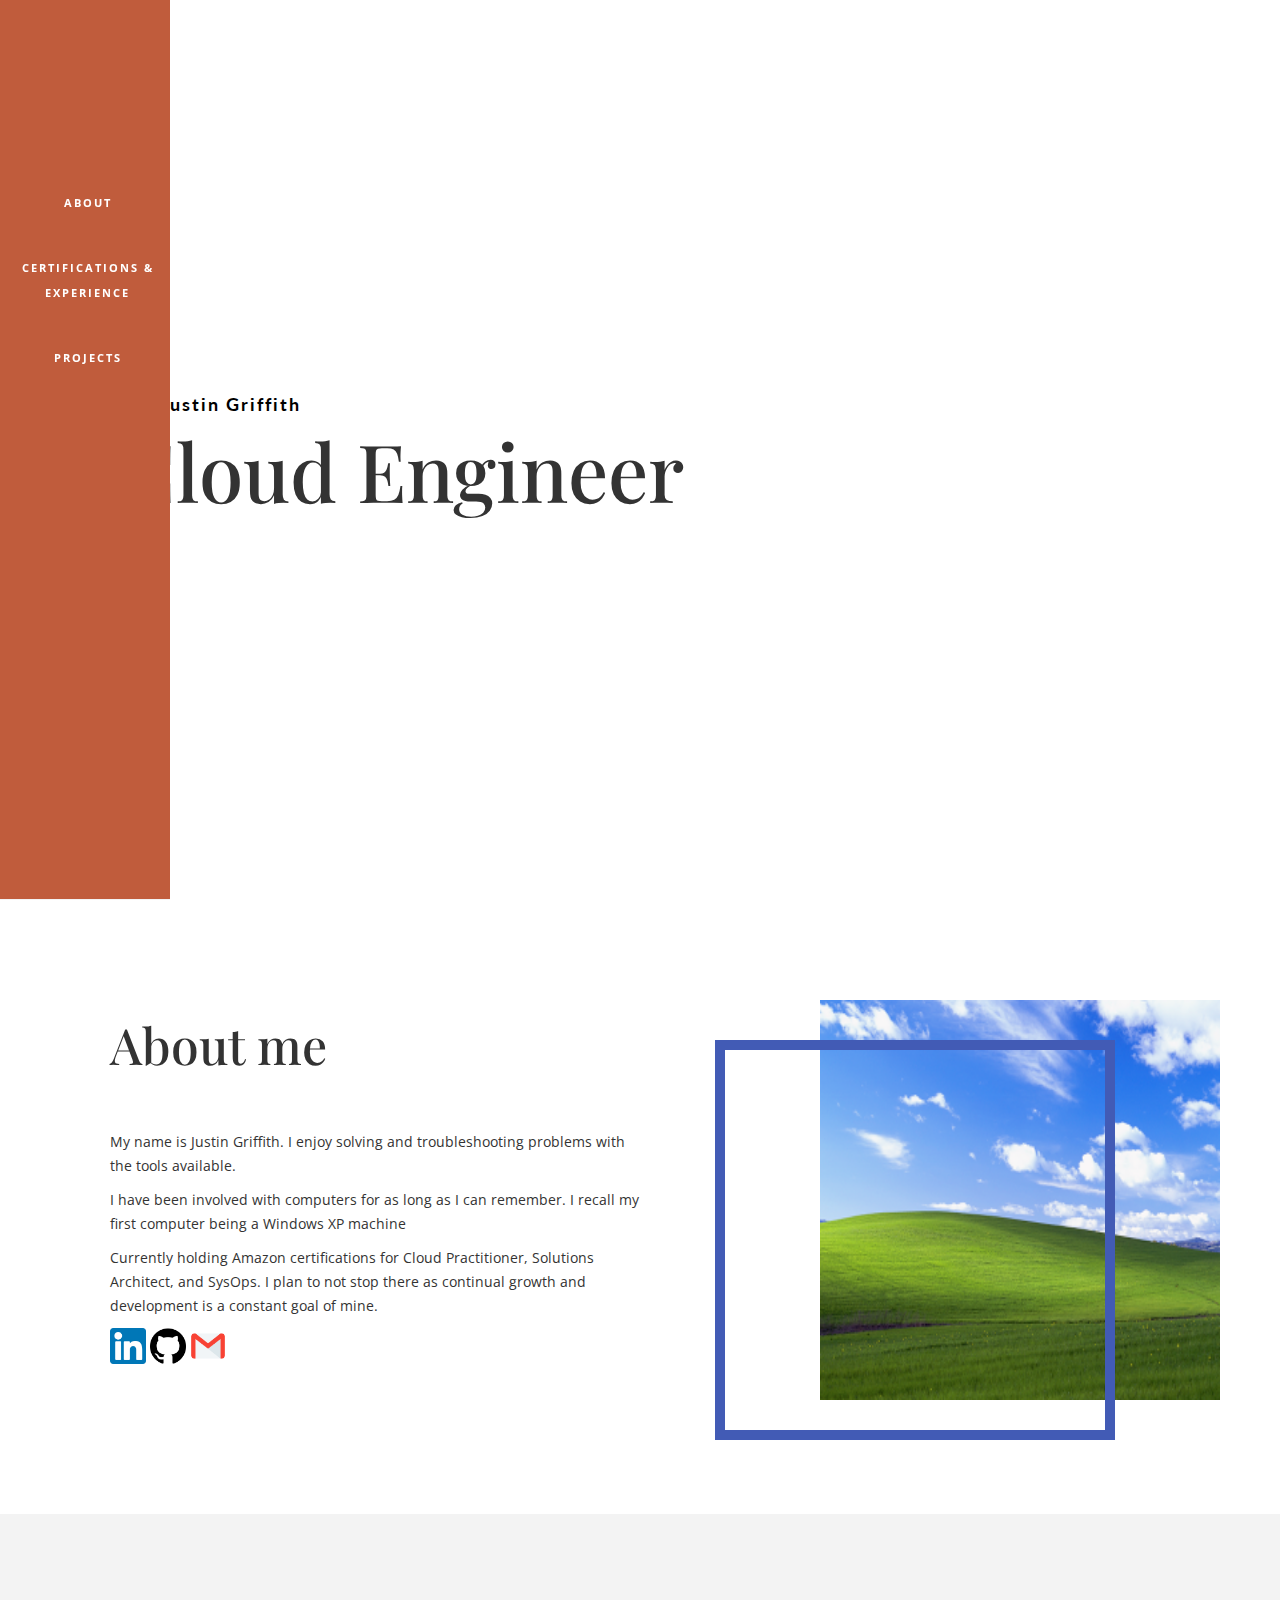
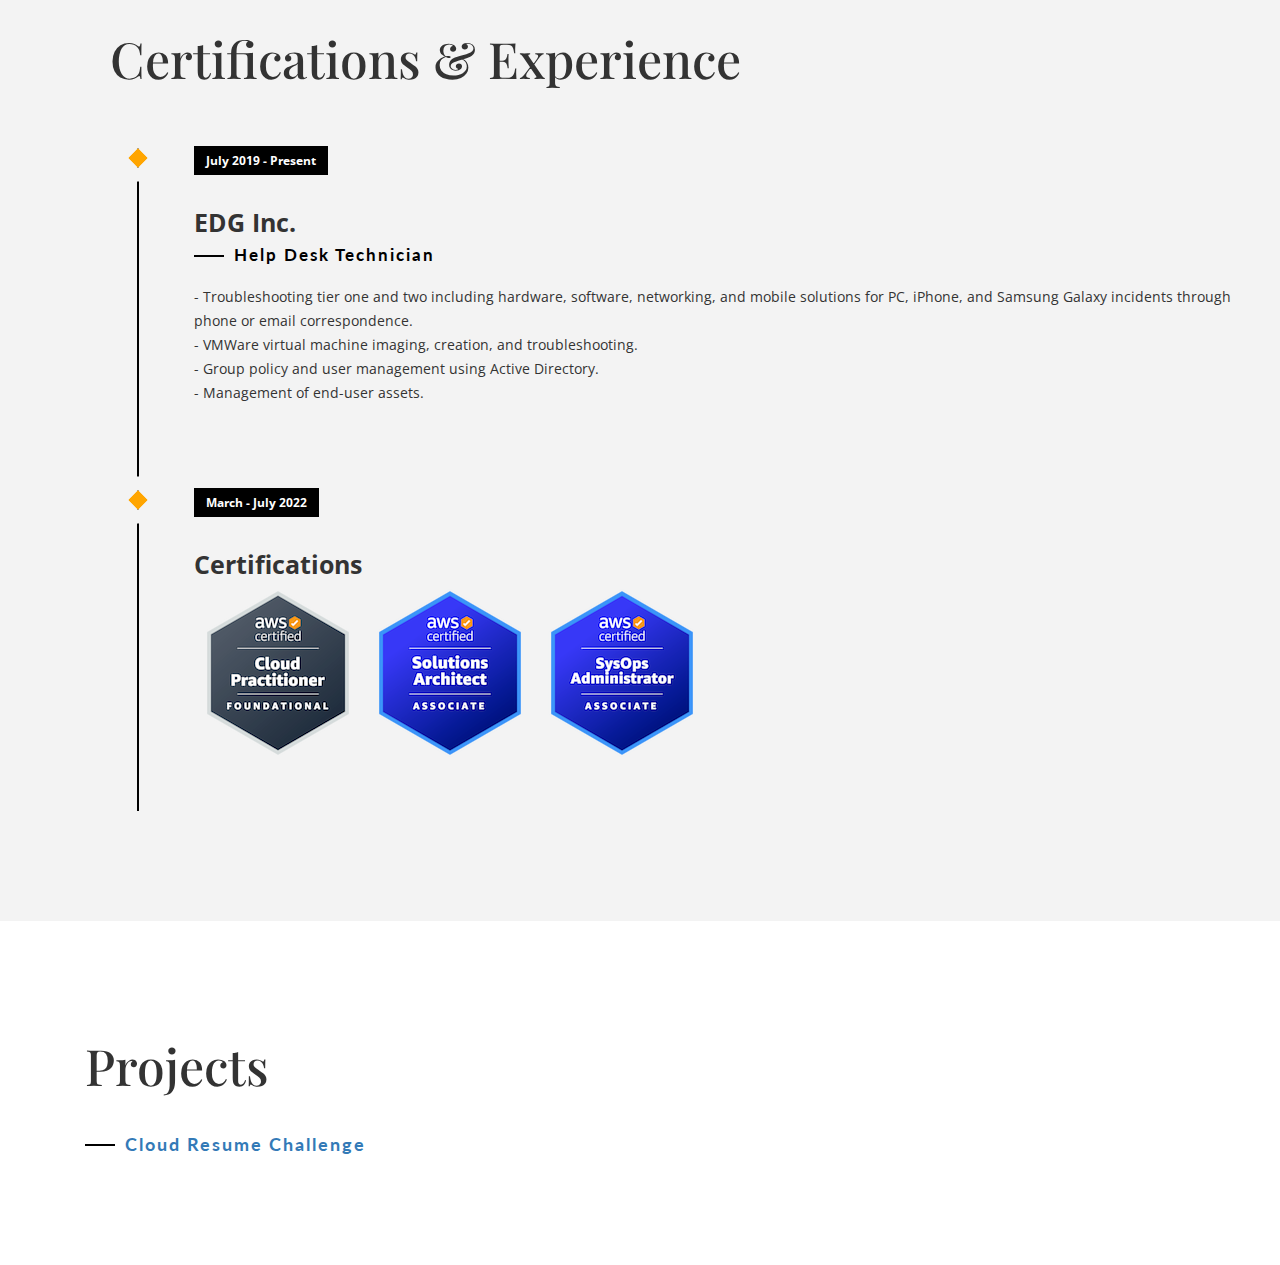
==== index.html @ f19be55a "resume" ====
<!DOCTYPE html>
<html style="overflow: auto;" lang="en"><head>
<meta http-equiv="content-type" content="text/html; charset=UTF-8">
    <meta charset="utf-8">
    <meta http-equiv="X-UA-Compatible" content="IE=edge">
    <meta name="viewport" content="width=device-width, initial-scale=1">
    <title>Resume</title>
    <link rel="icon" href="resume_files/aws.png" type="image/x-icon">
    <!-- Bootstrap -->
    <link href="resume_files/bootstrap.min.css" rel="stylesheet">
    <link href="resume_files/ionicons.min.css" rel="stylesheet">
    <link href="resume_files/animate.min.css" rel="stylesheet">
    <link href="resume_files/aos.css" rel="stylesheet">

    <!-- main style -->
    <link rel="stylesheet" href="styles.css">
    <!-- HTML5 shim and Respond.js for IE8 support of HTML5 elements and media queries -->
    <!-- WARNING: Respond.js doesn't work if you view the page via file:// -->
    <!--[if lt IE 9]>
      <script src="https://oss.maxcdn.com/html5shiv/3.7.3/html5shiv.min.js"></script>
      <script src="https://oss.maxcdn.com/respond/1.4.2/respond.min.js"></script>
    <![endif]-->
	    <script src="resume_files/jquery.js"></script> 
    <script src="resume_files/jquery.form_002.js"></script> 
 
    <script> 
        // wait for the DOM to be loaded 
        $(document).ready(function() { 
            // bind 'myForm' and provide a simple callback function 
            $('#myForm').ajaxForm(function() { 
                alert("Thank you for your comment!"); 
            }); 
        }); 
    </script> 
</head>
<body>

<!-- header -->
<header class="navbar-fixed-top bg-nav">
    <nav>
        <ul>
            <li><a href="#about" class="">About</a></li>
            <li><a href="#experience" class="">Certifications & Experience</a></li>
            <li><a href="#projects" class="">Projects</a></li>
        </ul>
    </nav>
</header>


<!-- ./header -->

<!-- home -->
<div class="section" id="home" data-stellar-background-ratio="0.5" style="background-position: 0px 442px;">
    <div class="container">
        <div class="disply-table">
            <div class="table-cell aos-init aos-animate" data-aos="fade-up" data-aos-delay="0">
                <h4>Justin Griffith</h4>
          <h1>Cloud Engineer&nbsp;</h1> 
          </div>
        </div>
    </div>
</div>
<!-- ./home -->

<!-- about -->
<div class="section active" id="about">
    <div class="container">
        <div class="col-md-6 aos-init aos-animate" data-aos="fade-up">
            <h1 class="size-50">About me</h1>
            <div class="h-50"></div>
            <p>My name is Justin Griffith. I enjoy solving and troubleshooting problems with the tools available.</p>
            <p>I have been involved with computers for as long as I can remember. I recall my first computer being a Windows XP machine</p>
            <p>Currently holding Amazon certifications for Cloud Practitioner, Solutions Architect, and SysOps. I plan to not stop there as continual growth and development is a constant goal of mine.</p>
        <a href="https://www.linkedin.com/in/justin-griffith-8a1306227/" target="_blank" rel="noopener noreferrer"><img src="img/linkedin.png" alt="https://www.linkedin.com/in/justin-griffith-8a1306227/" width="36" height="36"></a>
        <a href="https://github.com/JUS7iiN" target="_blank" rel="noopener noreferrer"><img src="img/github.png" alt="https://github.com/JUS7iiN" width="36" height="36"></a>
        <a href="mailto:jgriffithj16@gmail.com"><img src="img/gmail.png" alt="jgriffithj16@gmail.com" width="36" height="36"></a>

<div class="h-50"></div>
        </div>
        <div class="col-md-6 about-img-div">
            <div class="about-border aos-init aos-animate" data-aos="fade-up" data-aos-delay=".5"></div>
            <img src="img/xp.png" width="400" height="400" align="right">
        </div>
    </div>
</div>
<!-- ./about -->

<!-- certifications-experience -->
<div class="section" id="experience">
    <div class="container">
        <div class="col-md-12">
                <h1 class="size-50">Certifications & Experience</h1>
                <div class="h-50"></div>
        </div>
        <div class="col-md-12">
            <ul class="timeline">
                <li class="timeline-event aos-init aos-animate" data-aos="fade-up">
                    <label class="timeline-event-icon"></label>
                    <div class="timeline-event-copy">
                        <p class="timeline-event-thumbnail">July 2019 - Present</p>
                        <h3><strong>EDG Inc.</strong></h3>
                        <h4>Help Desk Technician</h4>
                            <p>- Troubleshooting tier one and two including hardware, software, networking, and mobile solutions for PC, iPhone, and Samsung Galaxy incidents through phone or email correspondence.
                                <br>- VMWare virtual machine imaging, creation, and troubleshooting.
                                <br>- Group policy and user management using Active Directory.
                                <br>- Management of end-user assets.
                                &nbsp;</p>      
                    </div>
                </li>
                <li class="timeline-event aos-init aos-animate" data-aos="fade-up" data-aos-delay=".2">
                    <label class="timeline-event-icon"></label>
                    <div class="timeline-event-copy">
                        <p class="timeline-event-thumbnail">March - July 2022</p>
                        <h3><strong>Certifications</strong></h3>
                        <a href="https://www.credly.com/badges/a89d9a90-12b1-4f5d-8070-90630459cce6/public_url"><img src="img/aws-prac.png"></a>
                        <a href="https://www.credly.com/badges/4264ce35-17fc-4611-8729-f2ce55cfd349/public_url"><img src="img/aws-saa.png"></a>
                        <a href="https://www.credly.com/badges/671bc70c-b630-49bb-915d-48b661e82349/public_url"><img src="img/aws-sysops.png"></a>
                    </div>
                </li>
                </li>
            </ul>
        </div>
    </div>
</div>
<!-- ./certifications-experience -->

<!-- projects-->
<div class="section active" id="projects">
    <div class="container">
        <div class="col-md-6 aos-init aos-animate" data-aos="fade-up">
            <h1 class="size-50">Projects</h1> 
            <br>
            <h4><a href="cloudresumechallenge.html">Cloud Resume Challenge</a></h4>
    </div>
</div>
<!-- ./projects -->

</body>
---- styles.css ----
/*
* Resume template
* Created by : Ahmed Essa
* website : www.ahmedessa.net
*/


/* Table of Content
==================================================
	- Google fonts & font family -
	- typography -
	- General -
    - Preloader -
	- Header -
    - home section -
    - About section -
    - experience section -
    - projects section -
    - Contact section -
    - Responsive media queries -
*/


/* Google fonts & font family
==================================================*/

@import 'https://fonts.googleapis.com/css?family=Lato:100,100i,300,300i,400,400i,700,700i,900,900i|Open+Sans:300,300i,400,400i,600,600i,700,700i,800,800i|Playfair+Display:400,400i,700,700i,900,900i';

/*
font-family: 'Playfair Display', serif;
font-family: 'Lato', sans-serif;
font-family: 'Open Sans', sans-serif;
*/


/* typography
==================================================*/

h1 {
    font-family: 'Playfair Display', serif;
    font-size: 80px;
    line-height: 70px;
}

h4 {
    font-family: 'Lato', sans-serif;
    text-transform: capitalize;
    letter-spacing: 2px;
    position: relative;
    color: black;
    margin-left: 40px;
    font-weight: 700;
}

h4:before {
    position: absolute;
    width: 30px;
    left: -40px;
    content: "";
    display: block;
    height: 2px;
    background: black;
    top: 9px;
}

h5 {
    font-family: 'Lato', sans-serif;
    text-transform: capitalize;
    letter-spacing: 2px;
    position: relative;
    color: black;
    margin-left: 40px;
}

h5:before {
    position: absolute;
    width: 15px;
    left: -40px;
    content: "";
    display: block;
    height: 2px;
    background: black;
    top: 9px;
}


/* General
==================================================*/

body {
    font-family: 'Open Sans', sans-serif;
    font-size: 14px;
    line-height: 24px;
}

.size-50 {
    font-size: 50px;
    line-height: 50px
}

.h-50 {
    height: 50px;
}


/* preloader
==================================================*/

#preloader {
    position: fixed;
    top: 0;
    left: 0;
    right: 0;
    bottom: 0;
    background-color: #fff;
    z-index: 10000
}

#status,
.preloader {
    top: 50%;
    left: 50%;
    position: absolute
}

#status {
    width: 100px;
    height: 100px;
    background-repeat: no-repeat;
    background-position: center;
    margin: -50px 0 0 -50px
}

.preloader {
    height: 40px;
    width: 40px;
    margin-top: -20px;
    margin-left: -20px
}

.preloader:before {
    content: "";
    display: block;
    position: absolute;
    left: -1px;
    top: -1px;
    height: 100%;
    width: 100%;
    -webkit-animation: rotation 1s linear infinite;
    animation: rotation 1s linear infinite;
    border: 2px solid #425BB5;
    border-top: 2px solid transparent;
    border-radius: 100%
}

.preloader>.icon {
    position: absolute;
    top: 50%;
    left: 50%;
    height: 25px;
    width: 10.6px;
    margin-top: -12.5px;
    margin-left: -5.3px;
    -webkit-animation: wink 1s ease-in-out infinite alternate;
    animation: wink 1s ease-in-out infinite alternate
}

@media only screen and (min-width:768px) {
    .preloader {
        height: 60px;
        width: 60px;
        margin-top: -30px;
        margin-left: -30px
    }
    .preloader:before {
        left: -2px;
        top: -2px;
        border-width: 2px
    }
    .preloader>.icon {
        height: 37.5px;
        width: 15.9px;
        margin-top: -18.75px;
        margin-left: -7.95px
    }
}

@media only screen and (min-width:1200px) {
    .preloader {
        height: 60px;
        width: 60px;
        margin-top: -30px;
        margin-left: -30px
    }
    .preloader>.icon {
        height: 50px;
        width: 21.2px;
        margin-top: -25px;
        margin-left: -10.6px
    }
}

@-webkit-keyframes rotation {
    from {
        -webkit-transform: rotate(0);
        transform: rotate(0)
    }
    to {
        -webkit-transform: rotate(359deg);
        transform: rotate(359deg)
    }
}

@keyframes rotation {
    from {
        -webkit-transform: rotate(0);
        transform: rotate(0)
    }
    to {
        -webkit-transform: rotate(359deg);
        transform: rotate(359deg)
    }
}

@-webkit-keyframes wink {
    from {
        opacity: 0
    }
    to {
        opacity: 1
    }
}

@keyframes wink {
    from {
        opacity: 0
    }
    to {
        opacity: 1
    }
}


/* Header
==================================================*/

header {
    text-align: center;
    -webkit-transition: all .5s;
    transition: all .5s;
    height: 65px;
}

nav ul {
    height: 100%;
    width: 175px;
    text-align: center;
    flex-direction: column;
    position: fixed;
    z-index: 1;
    top: 150px;
    left: 0;
    overflow-x: hidden;

    display: inline-block;
    padding-left: 0;
    list-style: none;
    padding: 20px;
    margin-bottom: 0;
    -webkit-transition: all .5s;
    transition: all .5s;
}

nav li {
    display: inline-block;
    margin: 10px;
    padding-top: 20px;
}

nav li a {
    text-transform: uppercase;
    letter-spacing: 2px;
    color: rgb(255, 255, 255);
    font-size: 11px;
    font-weight: bold;
}

.bg-nav {
    height: 100%;
    width: 170px;
    position: fixed;
    z-index: 1;
    top: 0;
    left: 0;
    background: #c05c3c;
    border-bottom: 1px solid #f3f3f3
}

.bg-nav ul {
    padding: 10px;
}

a:focus {
    color: #444;
    text-decoration: none;
}

a:hover {
    color: #425BB5;
    text-decoration: none;
}

a.active {
    color: #425BB5;
}

.socialnetwork{
    padding-top: 200px;
}

/* home section
==================================================*/

#home {
    background: url("../nimbus.jpg");
    background-size: cover;
    height: 100vh;
}

.table-cell {
    display: table-cell;
    vertical-align: middle;
}

.disply-table {
    display: table;
    height: 100vh;
    padding-left: 50px;
}


/* about section
==================================================*/

#about {
    padding: 100px 0;
    padding-left: 50px;
}

.about-img-div img {
    margin: 0 auto;
}

.about-border {
    position: absolute;
    border: 10px solid #425BB5;
    width: 400px;
    height: 400px;
    top: 40px;
    left: 50px;
    z-index: 1
}


/* experience section
==================================================*/

#experience {
    padding: 100px 0;
    padding-left: 50px;
    background: #f3f3f3
}

.experience-row {
    padding: 20px 0;
    border-bottom: 1px solid #ddd;
    padding-left: 100px;
}

.experience-row h3 {
    font-family: 'Lato', sans-serif;
    text-transform: capitalize;
    letter-spacing: 2px;
    color: orange;
    font-size: 16px;
    font-weight: bold
}

.experience-row p {
    color: #888;
    margin-top: 20px;
    font-size: 15px;
}

.experience-row .date {
    color: #000;
    font-size: 17px;
    padding-left: 100px;
}

.timeline {
    padding-left: 0px;
    list-style: none;
    position: relative;
}

.timeline:before {
    background-color: black;
    content: '';
    margin-left: -1px;
    position: absolute;
    top: 0;
    left: 2em;
    width: 2px;
    height: 100%;
}

.timeline-event {
    position: relative;
}

.timeline-event:hover .timeline-event-icon {
    -webkit-transform: rotate(-45deg);
    transform: rotate(-45deg);
    background-color: orange;
}

.timeline-event:hover .timeline-event-thumbnail {
    box-shadow: inset 40em 0 0 0 orange;
}

.timeline-event-copy {
    padding: 2em;
    position: relative;
    top: -1.875em;
    left: 4em;
    width: 100%;
}

.timeline-event-copy h3 {
    font-size: 1.75em;
}

.timeline-event-copy h4 {
    font-size: 1.2em;
    margin-bottom: 1.2em;
}

.timeline-event-copy strong {
    font-weight: 700;
}

.timeline-event-copy p:not(.timeline-event-thumbnail) {
    padding-bottom: 1.2em;
}

.timeline-event-icon {
    -webkit-transition: -webkit-transform 0.2s ease-in;
    transition: -webkit-transform 0.2s ease-in;
    transition: transform 0.2s ease-in;
    transition: transform 0.2s ease-in, -webkit-transform 0.2s ease-in;
    -webkit-transform: rotate(45deg);
    transform: rotate(45deg);
    background-color: orange;
    outline: 10px solid #f3f3f3;
    display: block;
    margin: 0.5em 0.5em 0.5em -0.5em;
    position: absolute;
    top: 0;
    left: 2em;
    width: 1em;
    height: 1em;
}

.timeline-event-thumbnail {
    -moz-transition: box-shadow 0.5s ease-in 0.1s;
    -o-transition: box-shadow 0.5s ease-in 0.1s;
    -webkit-transition: box-shadow 0.5s ease-in;
    -webkit-transition-delay: 0.1s;
    -webkit-transition: box-shadow 0.5s ease-in 0.1s;
    transition: box-shadow 0.5s ease-in 0.1s;
    color: white;
    font-size: 12px;
    font-weight: bold;
    background-color: black;
    box-shadow: inset 0 0 0 0em #425BB5;
    display: inline-block;
    margin-bottom: 1.2em;
    padding: 0.25em 1em 0.2em 1em;
}


/* projects section
==================================================*/

#projects {
    padding: 100px 0;
}

.portfolio .categories-grid span {
    font-size: 30px;
    margin-bottom: 30px;
    display: inline-block;
}

.portfolio .categories-grid .categories ul li {
    list-style: none;
    margin: 20px 0;
}

.portfolio .categories-grid .categories ul li a {
    display: inline-block;
    color: #60606e;
    padding: 0 10px;
    margin: 0 14px;
    -webkit-transition: all .2s ease-in-out .2s;
    transition: all .2s ease-in-out .2s;
}

.portfolio .categories-grid .categories ul li a:hover,
.portfolio .categories-grid .categories ul li a:focus {
    text-decoration: none;
}

.portfolio .categories-grid .categories ul li a.active {
    background-color: #425BB5;
    padding: 0px 20px;
    color: white;
    text-decoration: none;
}

.portfolio_filter {
    padding-left: 0;
}

.portfolio_item {
    position: relative;
    overflow: hidden;
    display: block;
    margin-bottom: 30px;
}

.portfolio_item .portfolio_item_hover {
    position: absolute;
    top: 0px;
    left: 0px;
    height: 100%;
    width: 100%;
    background-color: #425BB5;
    -webkit-transform: translateY(100%);
    transform: translateY(100%);
    opacity: 0;
    -webkit-transition: all .2s ease-in-out;
    transition: all .2s ease-in-out;
    color: #333;
}

.portfolio_item .portfolio_item_hover .item_info {
    text-align: center;
    position: absolute;
    top: 50%;
    left: 50%;
    -webkit-transform: translate(-50%, -50%);
    transform: translate(-50%, -50%);
    padding: 10px;
    width: 100%;
    font-weight: bold;
}

.portfolio_item .portfolio_item_hover .item_info span {
    display: block;
    color: #fff;
    font-size: 18px;
    -webkit-transform: translateY(-100px);
    transform: translateY(-100px);
    -webkit-transition: all .3s ease-in-out .3s;
    transition: all .3s ease-in-out .3s;
    opacity: 0;
}

.portfolio_item .portfolio_item_hover .item_info em {
    font-style: normal;
    display: inline-block;
    background-color: #425BB5;
    padding: 5px 20px;
    color: #fff;
    margin-top: 10px;
    -webkit-transform: translateY(100px);
    transform: translateY(100px);
    -webkit-transition: all .3s ease-in-out .3s;
    transition: all .3s ease-in-out .3s;
    opacity: 0;
    font-size: 10px;
    letter-spacing: 2px;
}

.portfolio_item:hover .portfolio_item_hover {
    opacity: 1;
    -webkit-transform: translateX(0);
    transform: translateX(0);
}

.portfolio_item:hover .item_info em,
.portfolio_item:hover .item_info span {
    opacity: 1;
    -webkit-transform: translateX(0);
    transform: translateX(0);
}

.portfolio .categories-grid .categories ul li {
    float: left;
}

.portfolio .categories-grid .categories ul li a {
    padding: 0 10px;
    -webkit-transition: all .2s ease-in-out .2s;
    transition: all .2s ease-in-out .2s;
}

.portfolio_filter {
    padding-left: 0;
    display: inline-block;
    margin: 0 auto;
    text-align: center;
}

.portfolio_item img {
    -webkit-filter: grayscale(100%);
    filter: grayscale(100%);
}

.portfolio-padding {
    padding: 50px 0;
}

.portfolio-inner {
    padding-bottom: 0 !important;
    padding-top: 55px;
}

.modal-content {
    box-shadow: 0 5px 15px rgba(0, 0, 0, 0);
    border: none;
}

.popup-modal {
    background: #fff;
}

.close-popup-modal {
    float: right;
    margin: 20px;
    font-size: 22px;
    opacity: 0;
    cursor: pointer;
    -webkit-transition: all .3s;
    transition: all .3s;
    -webkit-transition-delay: .6s;
    transition-delay: .6s;
    position: fixed;
    z-index: 100000;
    right: 14px;
}

.animatedModal-on .close-popup-modal {
    opacity: 1;
}


.modal-content h2 {
    font-family: 'Playfair Display', serif;
    font-size: 40px;
    line-height: 50px;
}


/* contact
==================================================*/

#contact {
    padding: 100px 0;
    background: #f3f3f3
}

#contact-form input,
#contact-form textarea {
    height: 50px;
    margin-bottom: 10px;
    border-radius: 0;
}

#contact-form label {
    display: block;
    margin-bottom: .2em;
    font-size: 13px;
    line-height: 13px;
    font-size: 1.3rem;
    line-height: 1.3rem;
    color: #000;
}

#contact-form label.error {
    margin-top: 10px;
    margin-bottom: 1em;
    font-size: 12px;
    line-height: 12px;
    font-size: 1.2rem;
    line-height: 1.2rem;
    color: #D33E43;
    margin-left: 10px
}

#contact-form input[type="text"].error,
#contact-form input[type="password"].error,
#contact-form input[type="date"].error,
#contact-form input[type="datetime"].error,
#contact-form input[type="datetime-local"].error,
#contact-form input[type="month"].error,
#contact-form input[type="week"].error,
#contact-form input[type="email"].error,
#contact-form input[type="number"].error,
#contact-form input[type="search"].error,
#contact-form input[type="tel"].error,
#contact-form input[type="time"].error,
#contact-form input[type="url"].error,
#contact-form textarea.error {
    border-color: #D33E43
}

textarea {
    resize: none;
}

fieldset {
    border: 0px;
    margin: 0;
    padding: 0
}

.required {
    color: #e9266d
}

#success,
#error {
    display: none
}

#success p,
#error p {
    display: block;
}

#success p {
    color: #425BB5;
    font-size: 15px;
    text-align: center;
    padding: 10px;
    border: 2px solid #425BB5;
    margin-top: 10px;
}

#error p {
    color: #D33E43;
    font-size: 15px;
    text-align: center;
    padding: 10px;
    border: 2px solid #D33E43;
    margin-top: 10px;
}

#submit {
    background-color: #425BB5;
    color: #fff;
    padding: 10px 40px;
    border-radius: 0;
    text-transform: uppercase;
    letter-spacing: 2px;
    font-weight: bold;
    width: 100%;
}

.social {
    padding-left: 0;
    list-style: none;
    margin-top: 20px;
}

.social li {
    float: left;
}

.social li a {
    color: #333;
    font-size: 35px;
    margin-right: 15px;
    transition: all .3s;
    -webkit-transition: all .3s;
}

.social li a:hover {
    color: #425BB5;
}


/* Responsive media queries
==================================================*/

@media (max-width: 991px) {
    .portfolio .categories-grid .categories ul li a {
        padding: 0 2px;
    }
}

@media (max-width: 768px) {
    .timeline-event-copy {
        width: 90%;
        left: 2em;
    }
}

@media (max-width: 500px) {
    h1 {
        font-family: 'Playfair Display', serif;
        font-size: 50px;
        line-height: 50px;
    }
    #home,
    .disply-table {
        height: 600px;
    }
    .about-border {
        width: 265px;
    }
    .portfolio .categories-grid .categories ul li {
        list-style: none;
        margin: 10px 0;
    }
}

@media (max-width: 420px) {
    nav li {
        margin: 6px;
    }
    nav li a {
        font-size: 10px;
    }
}



.limit{
    width:500px;
    word-wrap: break-word;
    margin: auto;
    width: 50%;
    padding: 10px;
}

.homebutton{
    position:relative;
margin-top:25%;
}
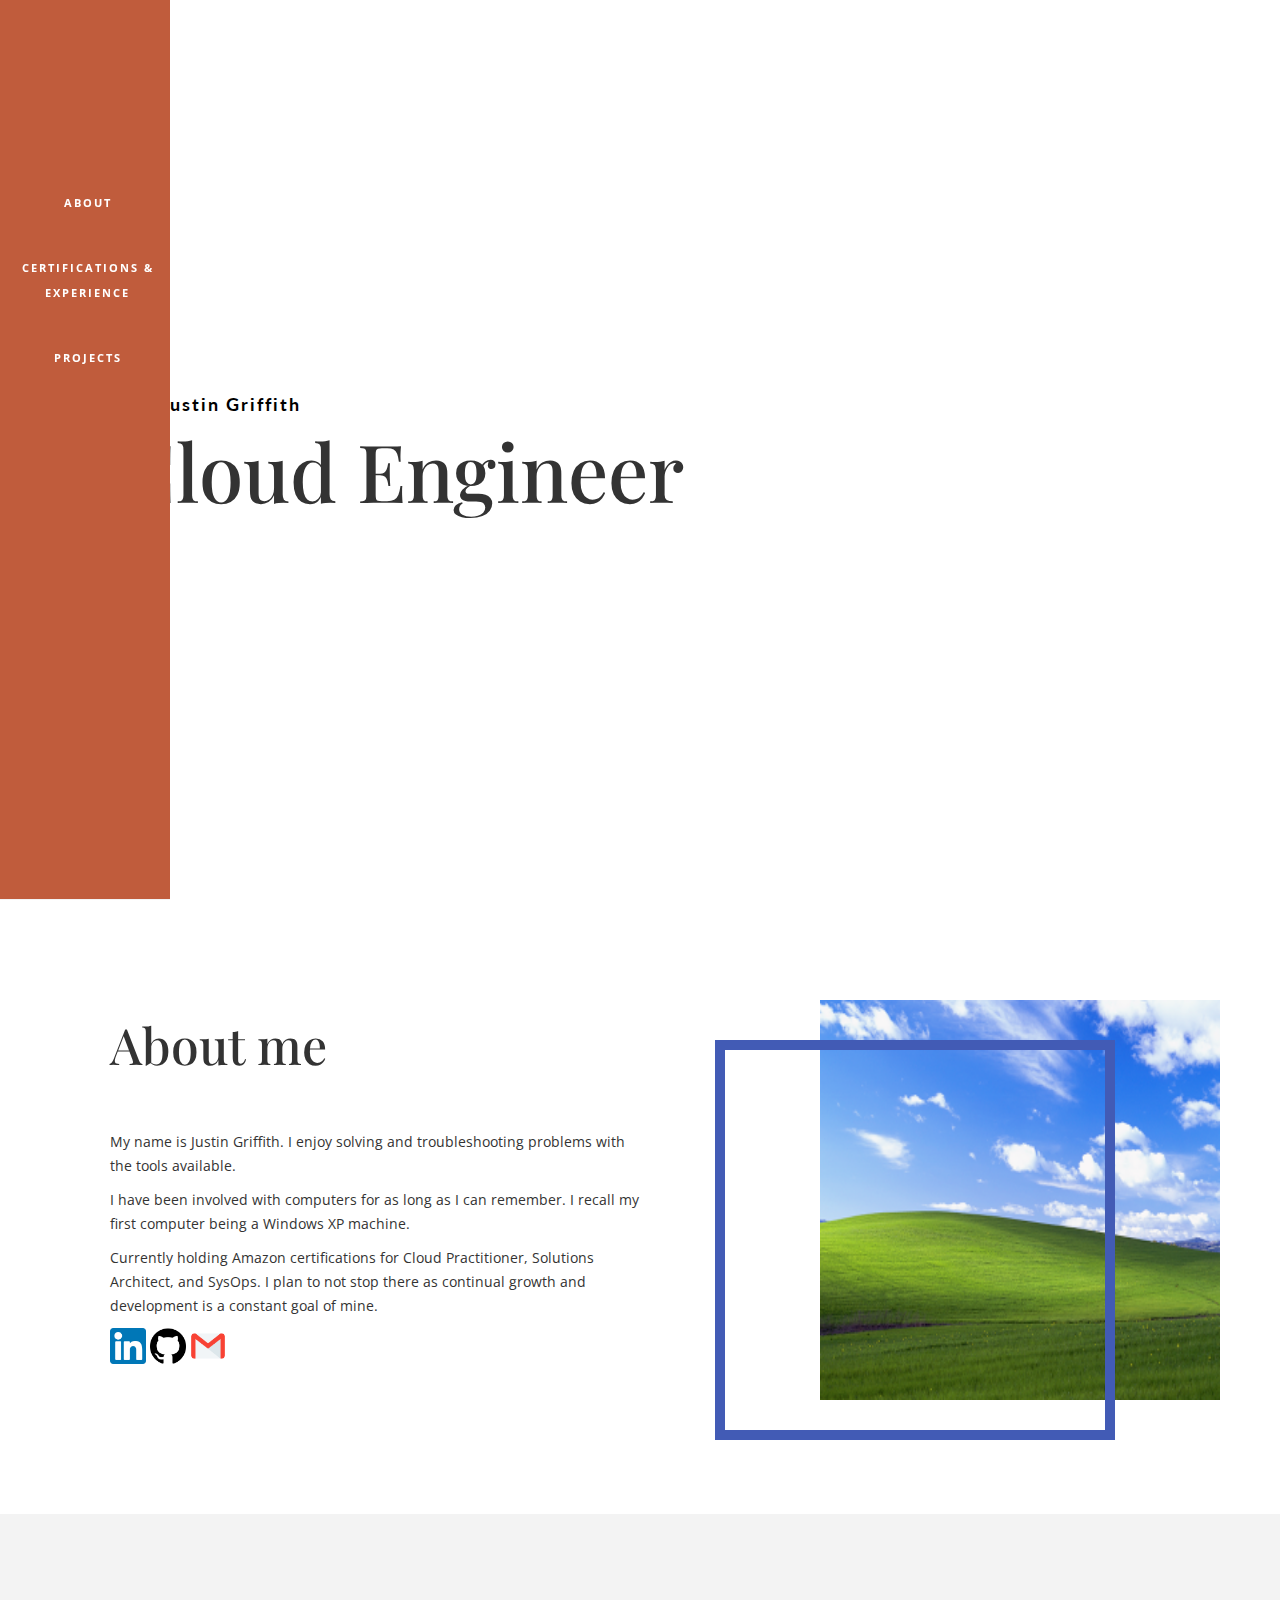
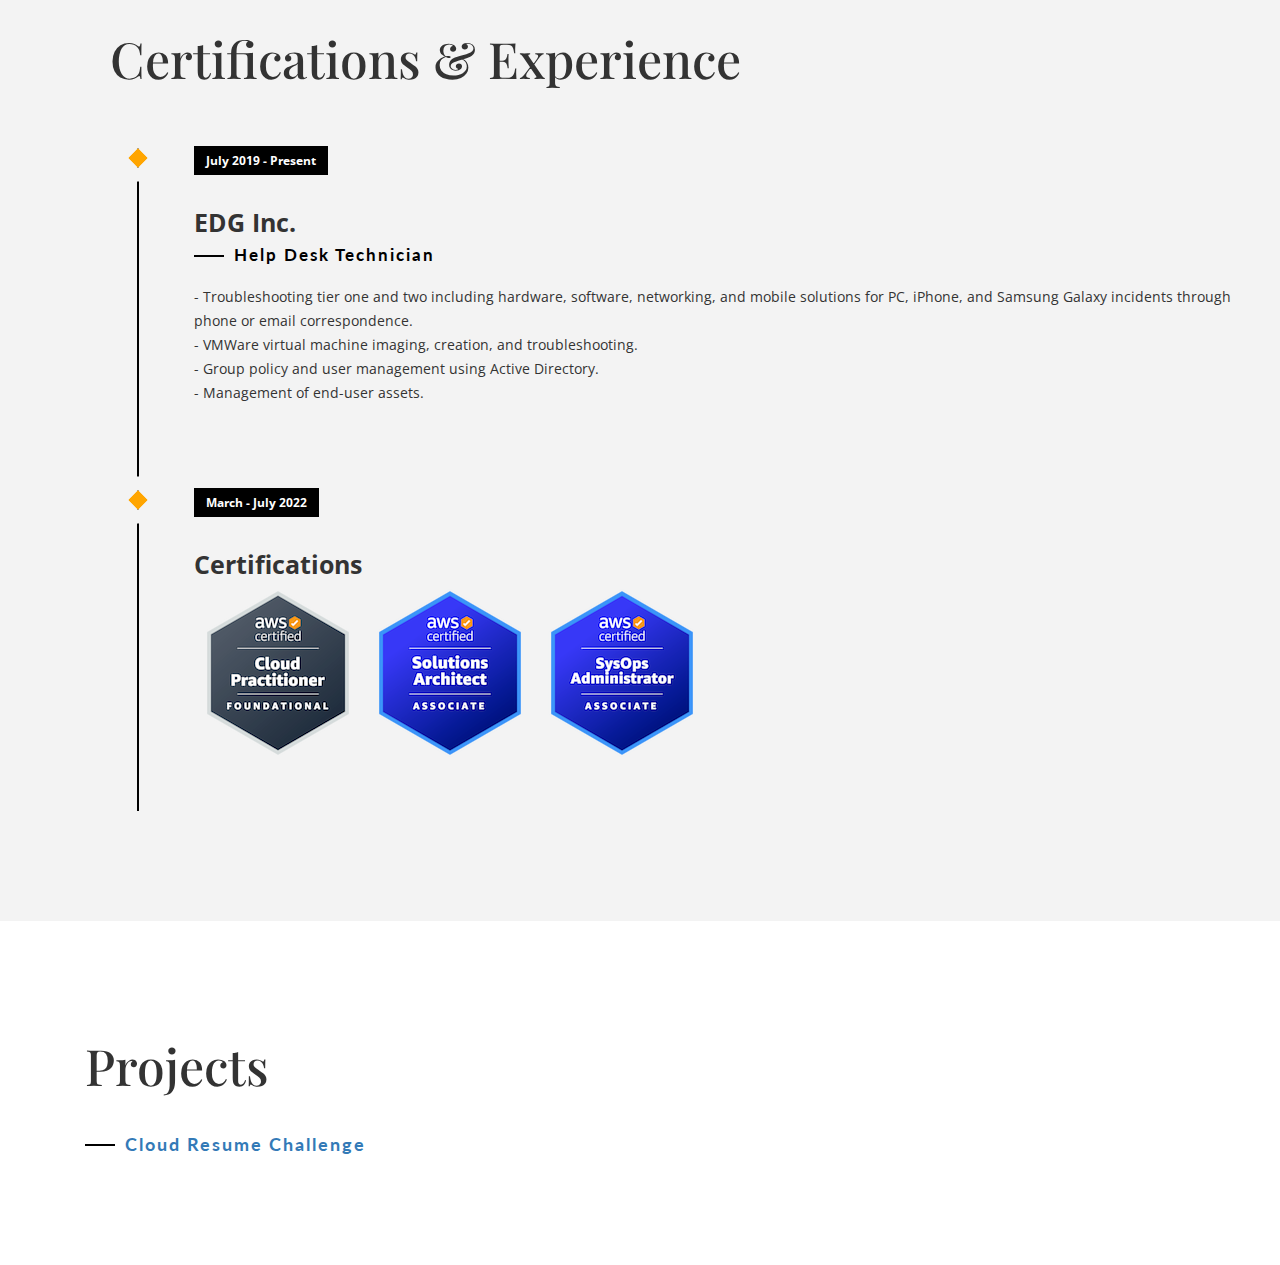
==== commit 72e14853: "period" ====
--- a/index.html
+++ b/index.html
@@ -69,7 +69,7 @@
             <h1 class="size-50">About me</h1>
             <div class="h-50"></div>
             <p>My name is Justin Griffith. I enjoy solving and troubleshooting problems with the tools available.</p>
-            <p>I have been involved with computers for as long as I can remember. I recall my first computer being a Windows XP machine</p>
+            <p>I have been involved with computers for as long as I can remember. I recall my first computer being a Windows XP machine.</p>
             <p>Currently holding Amazon certifications for Cloud Practitioner, Solutions Architect, and SysOps. I plan to not stop there as continual growth and development is a constant goal of mine.</p>
         <a href="https://www.linkedin.com/in/justin-griffith-8a1306227/" target="_blank" rel="noopener noreferrer"><img src="img/linkedin.png" alt="https://www.linkedin.com/in/justin-griffith-8a1306227/" width="36" height="36"></a>
         <a href="https://github.com/JUS7iiN" target="_blank" rel="noopener noreferrer"><img src="img/github.png" alt="https://github.com/JUS7iiN" width="36" height="36"></a>
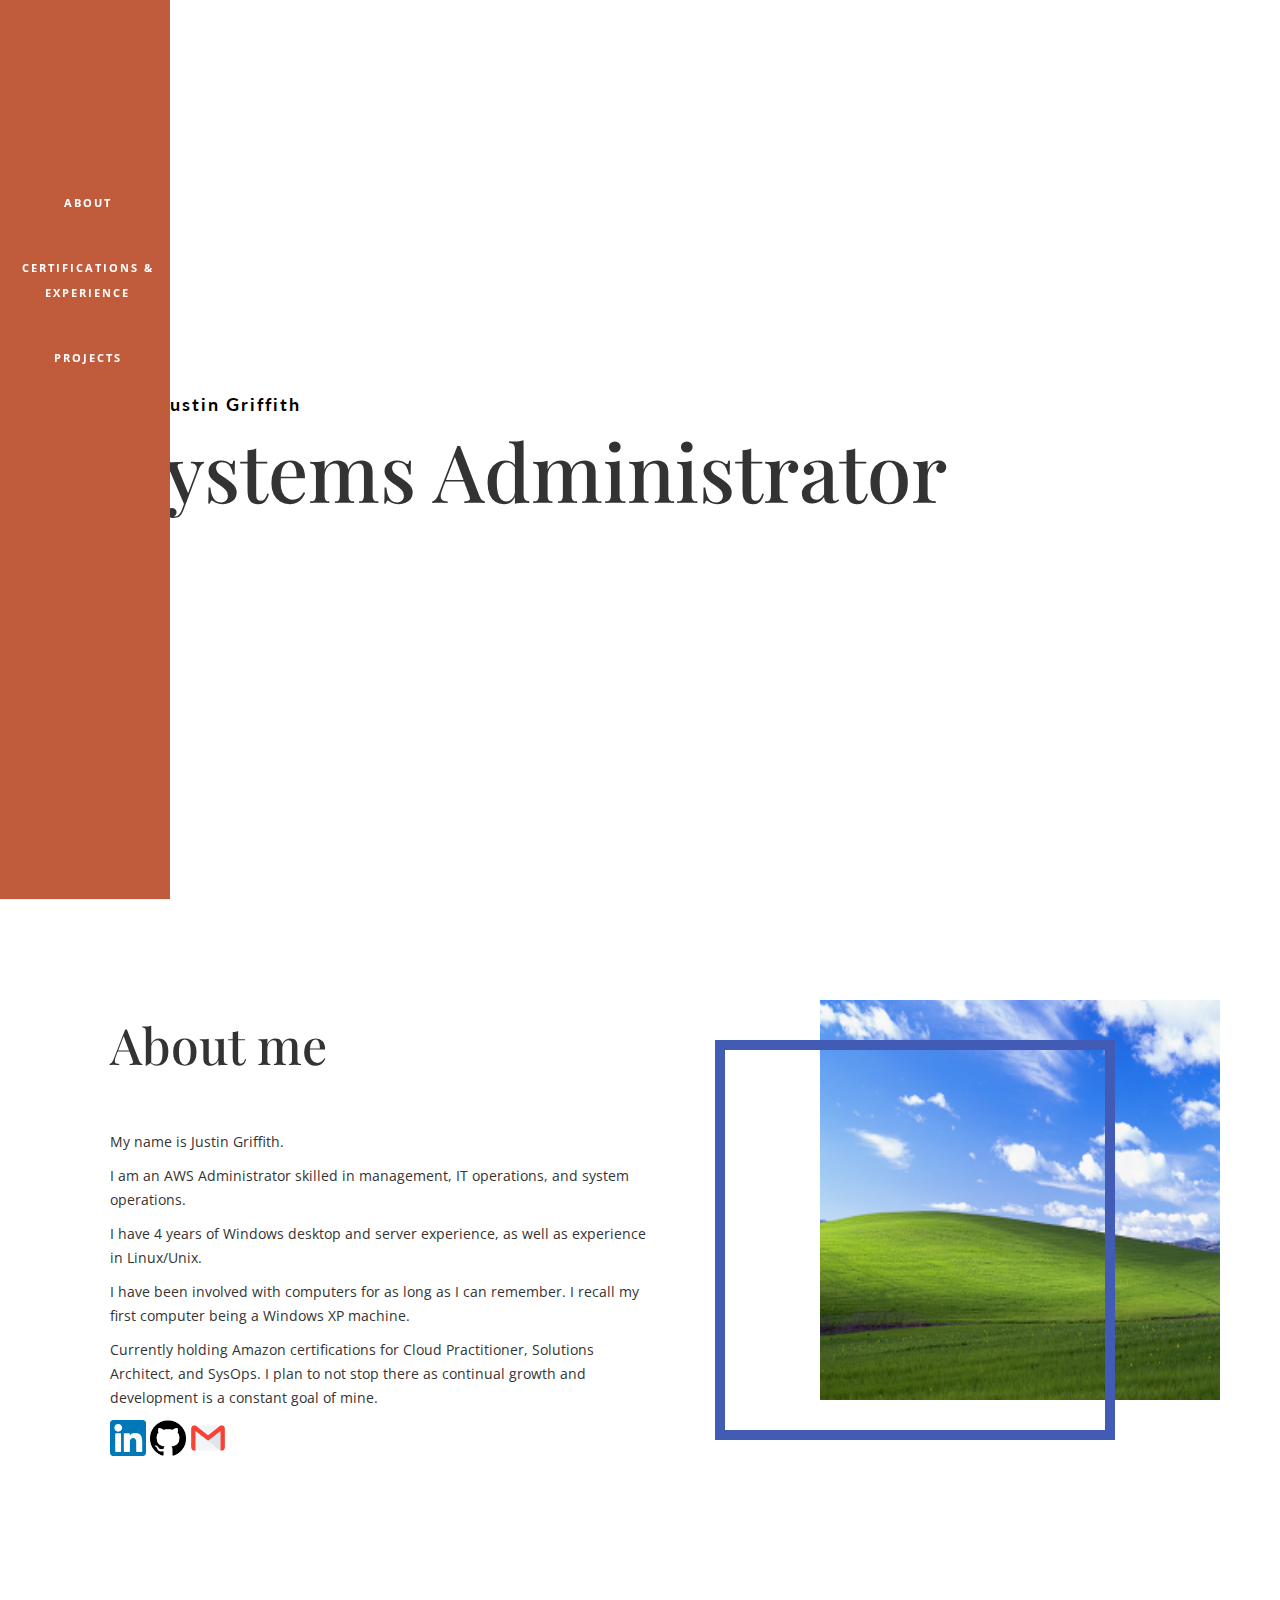
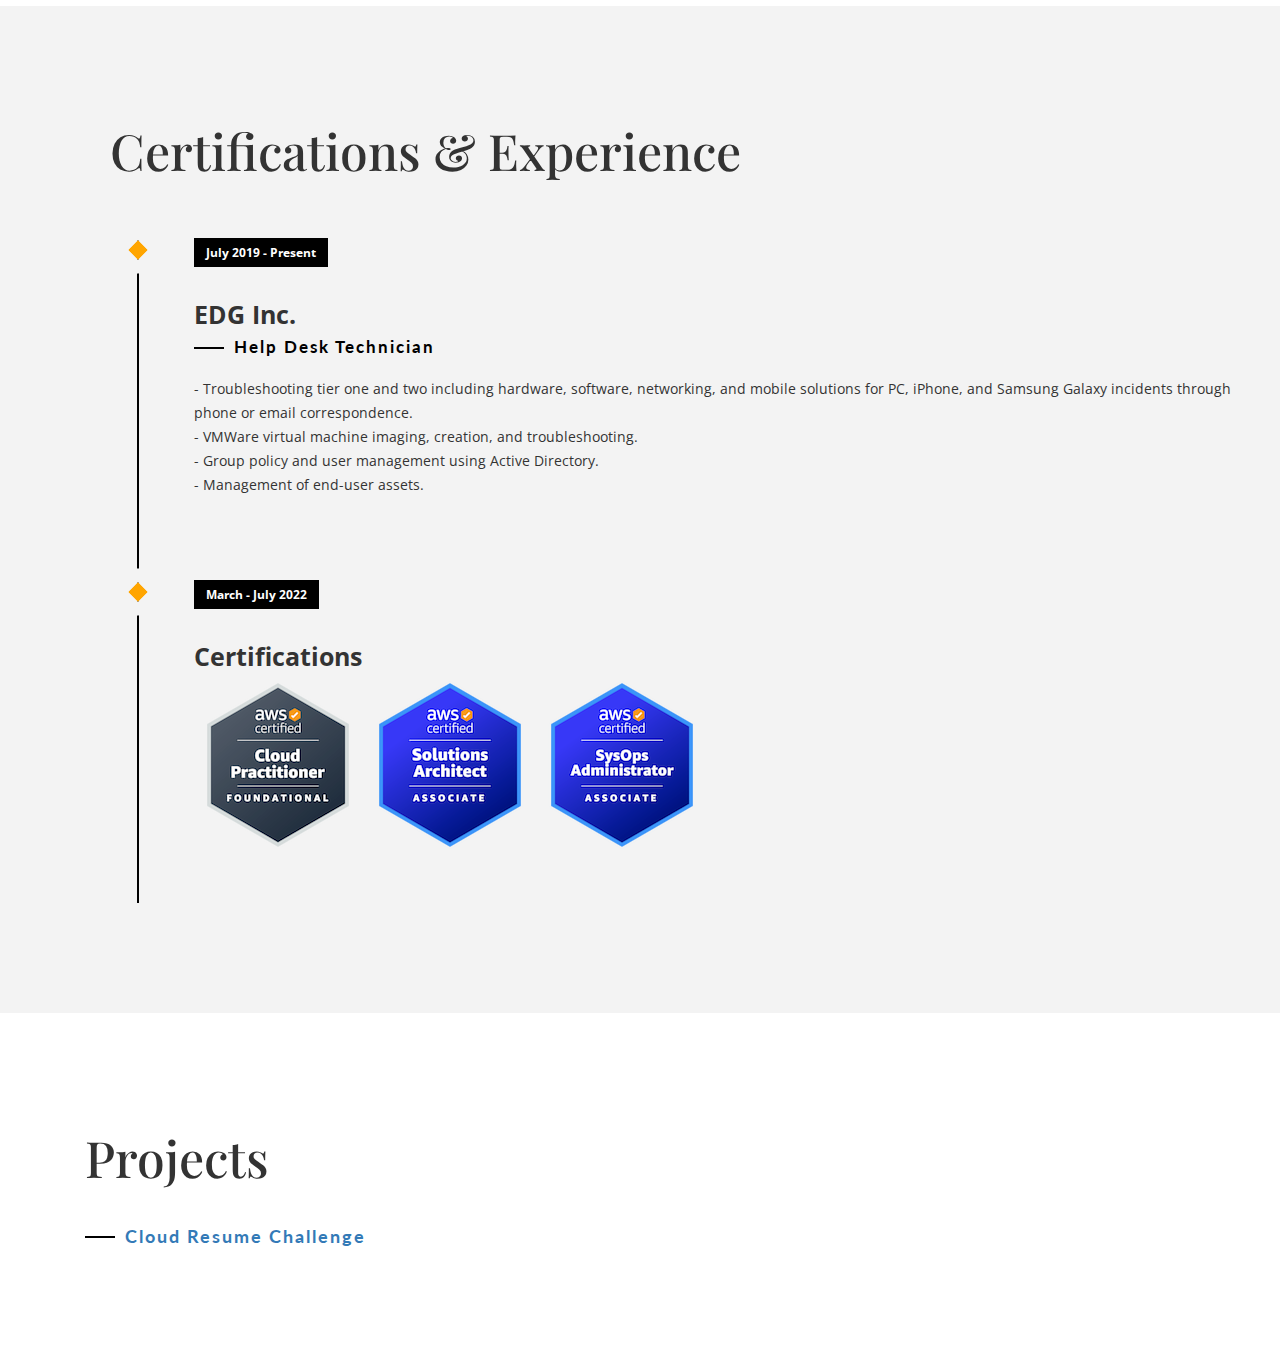
==== commit 20bfce05: "updated about me" ====
--- a/index.html
+++ b/index.html
@@ -5,23 +5,23 @@
     <meta http-equiv="X-UA-Compatible" content="IE=edge">
     <meta name="viewport" content="width=device-width, initial-scale=1">
     <title>Resume</title>
-    <link rel="icon" href="resume_files/aws.png" type="image/x-icon">
+    <link rel="icon" href="./resume_files/aws.png" type="image/x-icon">
     <!-- Bootstrap -->
-    <link href="resume_files/bootstrap.min.css" rel="stylesheet">
-    <link href="resume_files/ionicons.min.css" rel="stylesheet">
-    <link href="resume_files/animate.min.css" rel="stylesheet">
-    <link href="resume_files/aos.css" rel="stylesheet">
+    <link href="./resume_files/bootstrap.min.css" rel="stylesheet">
+    <link href="./resume_files/ionicons.min.css" rel="stylesheet">
+    <link href="./resume_files/animate.min.css" rel="stylesheet">
+    <link href="./resume_files/aos.css" rel="stylesheet">
 
     <!-- main style -->
-    <link rel="stylesheet" href="styles.css">
+    <link rel="stylesheet" href="./styles.css">
     <!-- HTML5 shim and Respond.js for IE8 support of HTML5 elements and media queries -->
     <!-- WARNING: Respond.js doesn't work if you view the page via file:// -->
     <!--[if lt IE 9]>
       <script src="https://oss.maxcdn.com/html5shiv/3.7.3/html5shiv.min.js"></script>
       <script src="https://oss.maxcdn.com/respond/1.4.2/respond.min.js"></script>
     <![endif]-->
-	    <script src="resume_files/jquery.js"></script> 
-    <script src="resume_files/jquery.form_002.js"></script> 
+	    <script src="./resume_files/jquery.js"></script> 
+    <script src="./resume_files/jquery.form_002.js"></script> 
  
     <script> 
         // wait for the DOM to be loaded 
@@ -55,7 +55,7 @@
         <div class="disply-table">
             <div class="table-cell aos-init aos-animate" data-aos="fade-up" data-aos-delay="0">
                 <h4>Justin Griffith</h4>
-          <h1>Cloud Engineer&nbsp;</h1> 
+          <h1>Systems Administrator&nbsp;</h1> 
           </div>
         </div>
     </div>
@@ -68,18 +68,20 @@
         <div class="col-md-6 aos-init aos-animate" data-aos="fade-up">
             <h1 class="size-50">About me</h1>
             <div class="h-50"></div>
-            <p>My name is Justin Griffith. I enjoy solving and troubleshooting problems with the tools available.</p>
+            <p>My name is Justin Griffith.</p>
+            <p>I am an AWS Administrator skilled in management, IT operations, and system operations.</p>
+            <p>I have 4 years of Windows desktop and server experience, as well as experience in Linux/Unix.</p>
             <p>I have been involved with computers for as long as I can remember. I recall my first computer being a Windows XP machine.</p>
             <p>Currently holding Amazon certifications for Cloud Practitioner, Solutions Architect, and SysOps. I plan to not stop there as continual growth and development is a constant goal of mine.</p>
-        <a href="https://www.linkedin.com/in/justin-griffith-8a1306227/" target="_blank" rel="noopener noreferrer"><img src="img/linkedin.png" alt="https://www.linkedin.com/in/justin-griffith-8a1306227/" width="36" height="36"></a>
-        <a href="https://github.com/JUS7iiN" target="_blank" rel="noopener noreferrer"><img src="img/github.png" alt="https://github.com/JUS7iiN" width="36" height="36"></a>
-        <a href="mailto:jgriffithj16@gmail.com"><img src="img/gmail.png" alt="jgriffithj16@gmail.com" width="36" height="36"></a>
+        <a href="https://www.linkedin.com/in/justin-griffith-8a1306227/" target="_blank" rel="noopener noreferrer"><img src="./img/linkedin.png" alt="https://www.linkedin.com/in/justin-griffith-8a1306227/" width="36" height="36"></a>
+        <a href="https://github.com/JUS7iiN" target="_blank" rel="noopener noreferrer"><img src="./img/github.png" alt="https://github.com/JUS7iiN" width="36" height="36"></a>
+        <a href="mailto:jgriffithj16@gmail.com"><img src="./img/gmail.png" alt="jgriffithj16@gmail.com" width="36" height="36"></a>
 
 <div class="h-50"></div>
         </div>
         <div class="col-md-6 about-img-div">
             <div class="about-border aos-init aos-animate" data-aos="fade-up" data-aos-delay=".5"></div>
-            <img src="img/xp.png" width="400" height="400" align="right">
+            <img src="./img/xp.png" width="400" height="400" align="right">
         </div>
     </div>
 </div>
@@ -112,9 +114,9 @@
                     <div class="timeline-event-copy">
                         <p class="timeline-event-thumbnail">March - July 2022</p>
                         <h3><strong>Certifications</strong></h3>
-                        <a href="https://www.credly.com/badges/a89d9a90-12b1-4f5d-8070-90630459cce6/public_url"><img src="img/aws-prac.png"></a>
-                        <a href="https://www.credly.com/badges/4264ce35-17fc-4611-8729-f2ce55cfd349/public_url"><img src="img/aws-saa.png"></a>
-                        <a href="https://www.credly.com/badges/671bc70c-b630-49bb-915d-48b661e82349/public_url"><img src="img/aws-sysops.png"></a>
+                        <a href="https://www.credly.com/badges/a89d9a90-12b1-4f5d-8070-90630459cce6/public_url"><img src="./img/aws-prac.png"></a>
+                        <a href="https://www.credly.com/badges/4264ce35-17fc-4611-8729-f2ce55cfd349/public_url"><img src="./img/aws-saa.png"></a>
+                        <a href="https://www.credly.com/badges/671bc70c-b630-49bb-915d-48b661e82349/public_url"><img src="./img/aws-sysops.png"></a>
                     </div>
                 </li>
                 </li>
@@ -130,7 +132,7 @@
         <div class="col-md-6 aos-init aos-animate" data-aos="fade-up">
             <h1 class="size-50">Projects</h1> 
             <br>
-            <h4><a href="cloudresumechallenge.html">Cloud Resume Challenge</a></h4>
+            <h4><a href="./cloudresumechallenge.html">Cloud Resume Challenge</a></h4>
     </div>
 </div>
 <!-- ./projects -->
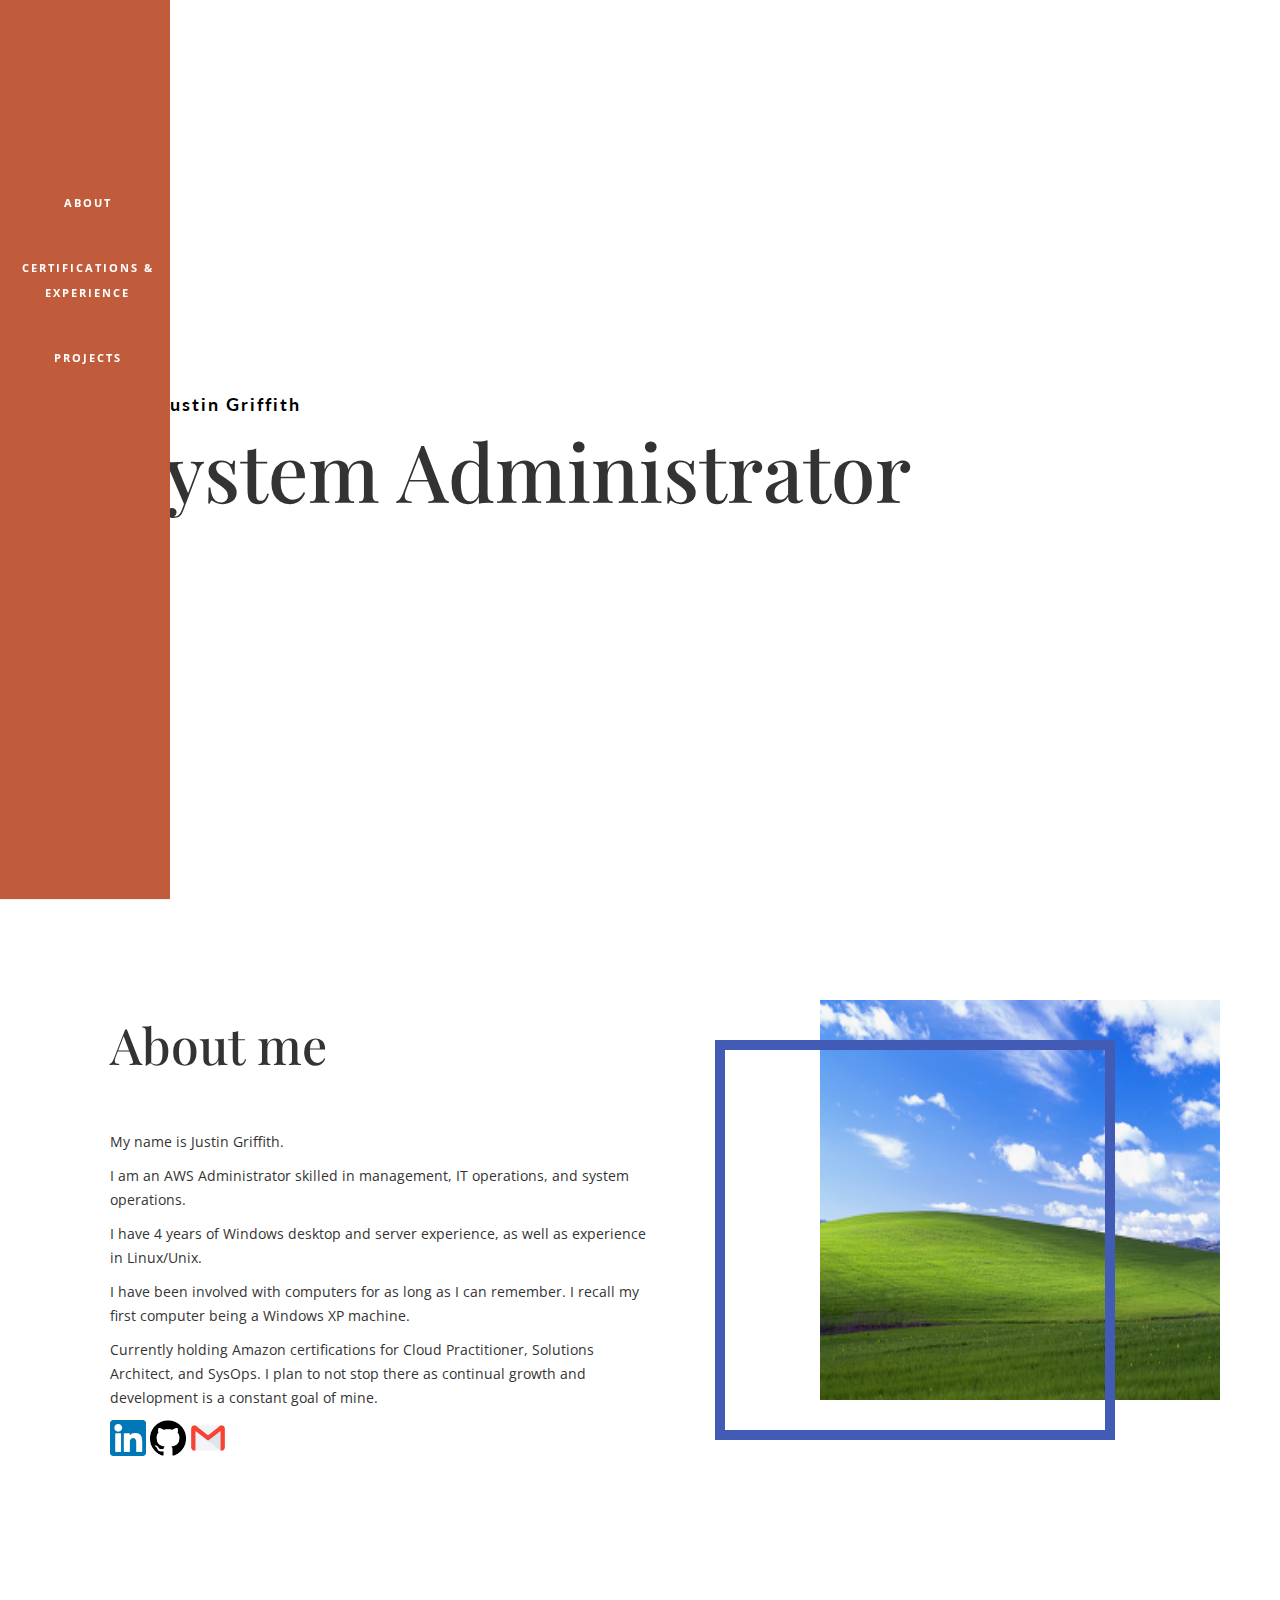
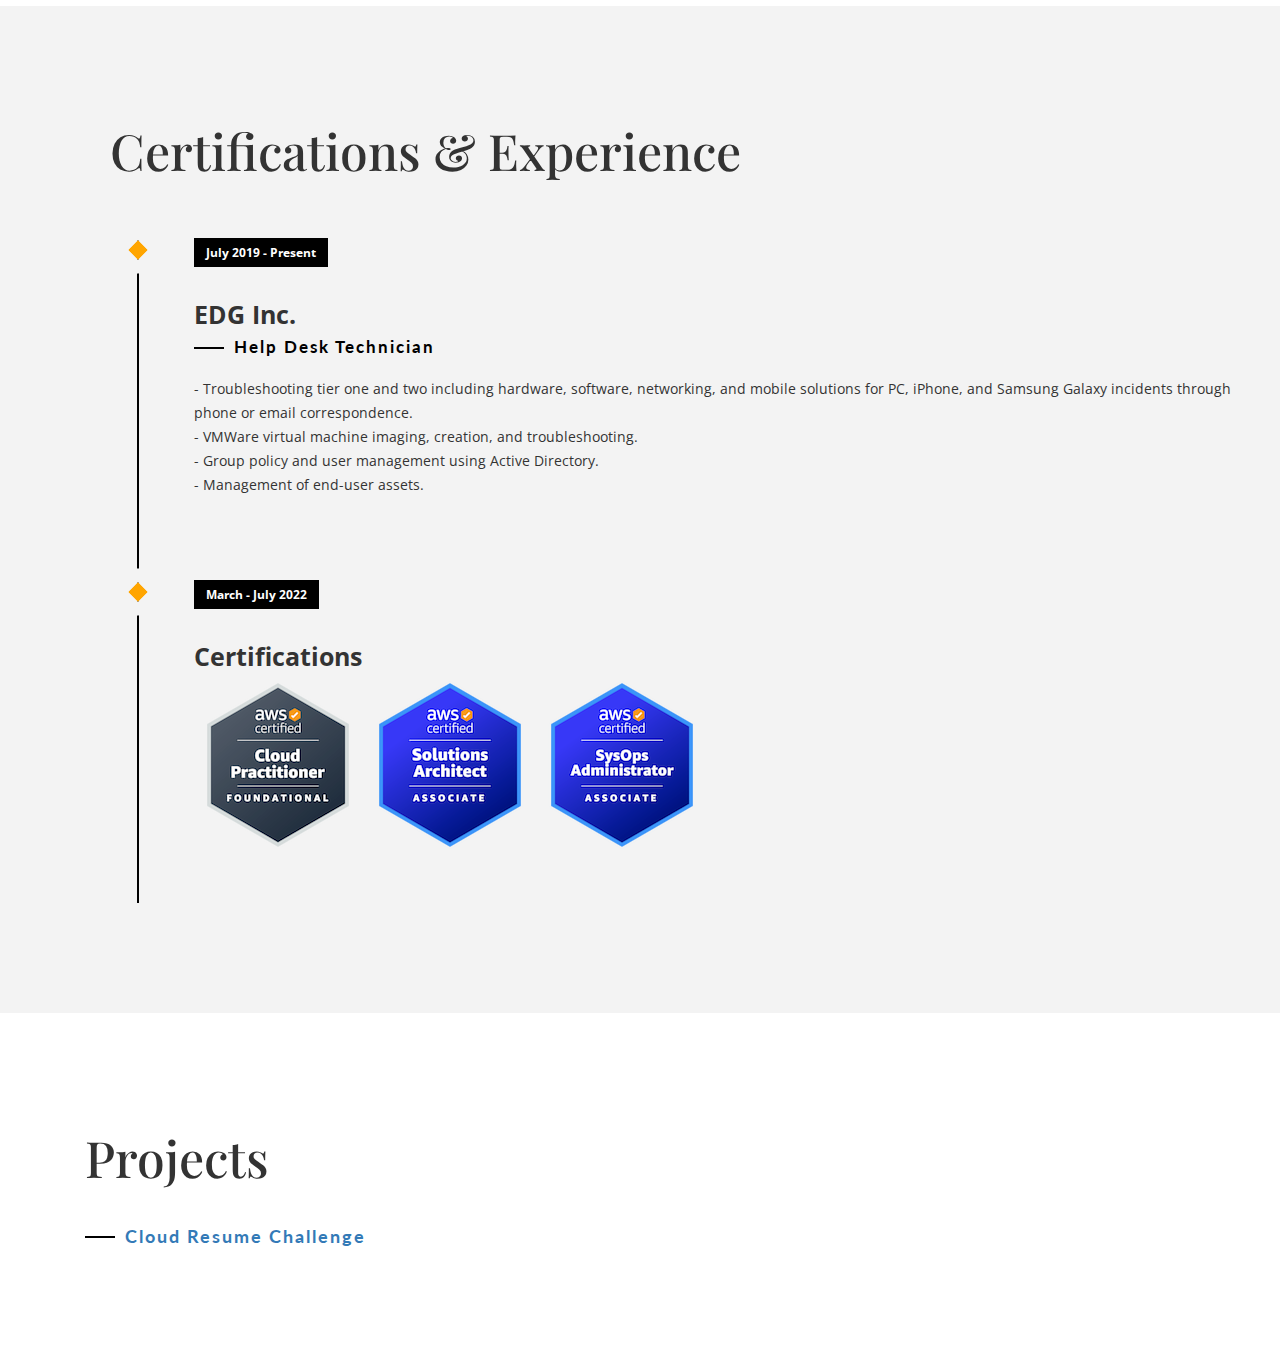
==== commit 94689efe: "spelling" ====
--- a/index.html
+++ b/index.html
@@ -55,7 +55,7 @@
         <div class="disply-table">
             <div class="table-cell aos-init aos-animate" data-aos="fade-up" data-aos-delay="0">
                 <h4>Justin Griffith</h4>
-          <h1>Systems Administrator&nbsp;</h1> 
+          <h1>System Administrator&nbsp;</h1> 
           </div>
         </div>
     </div>
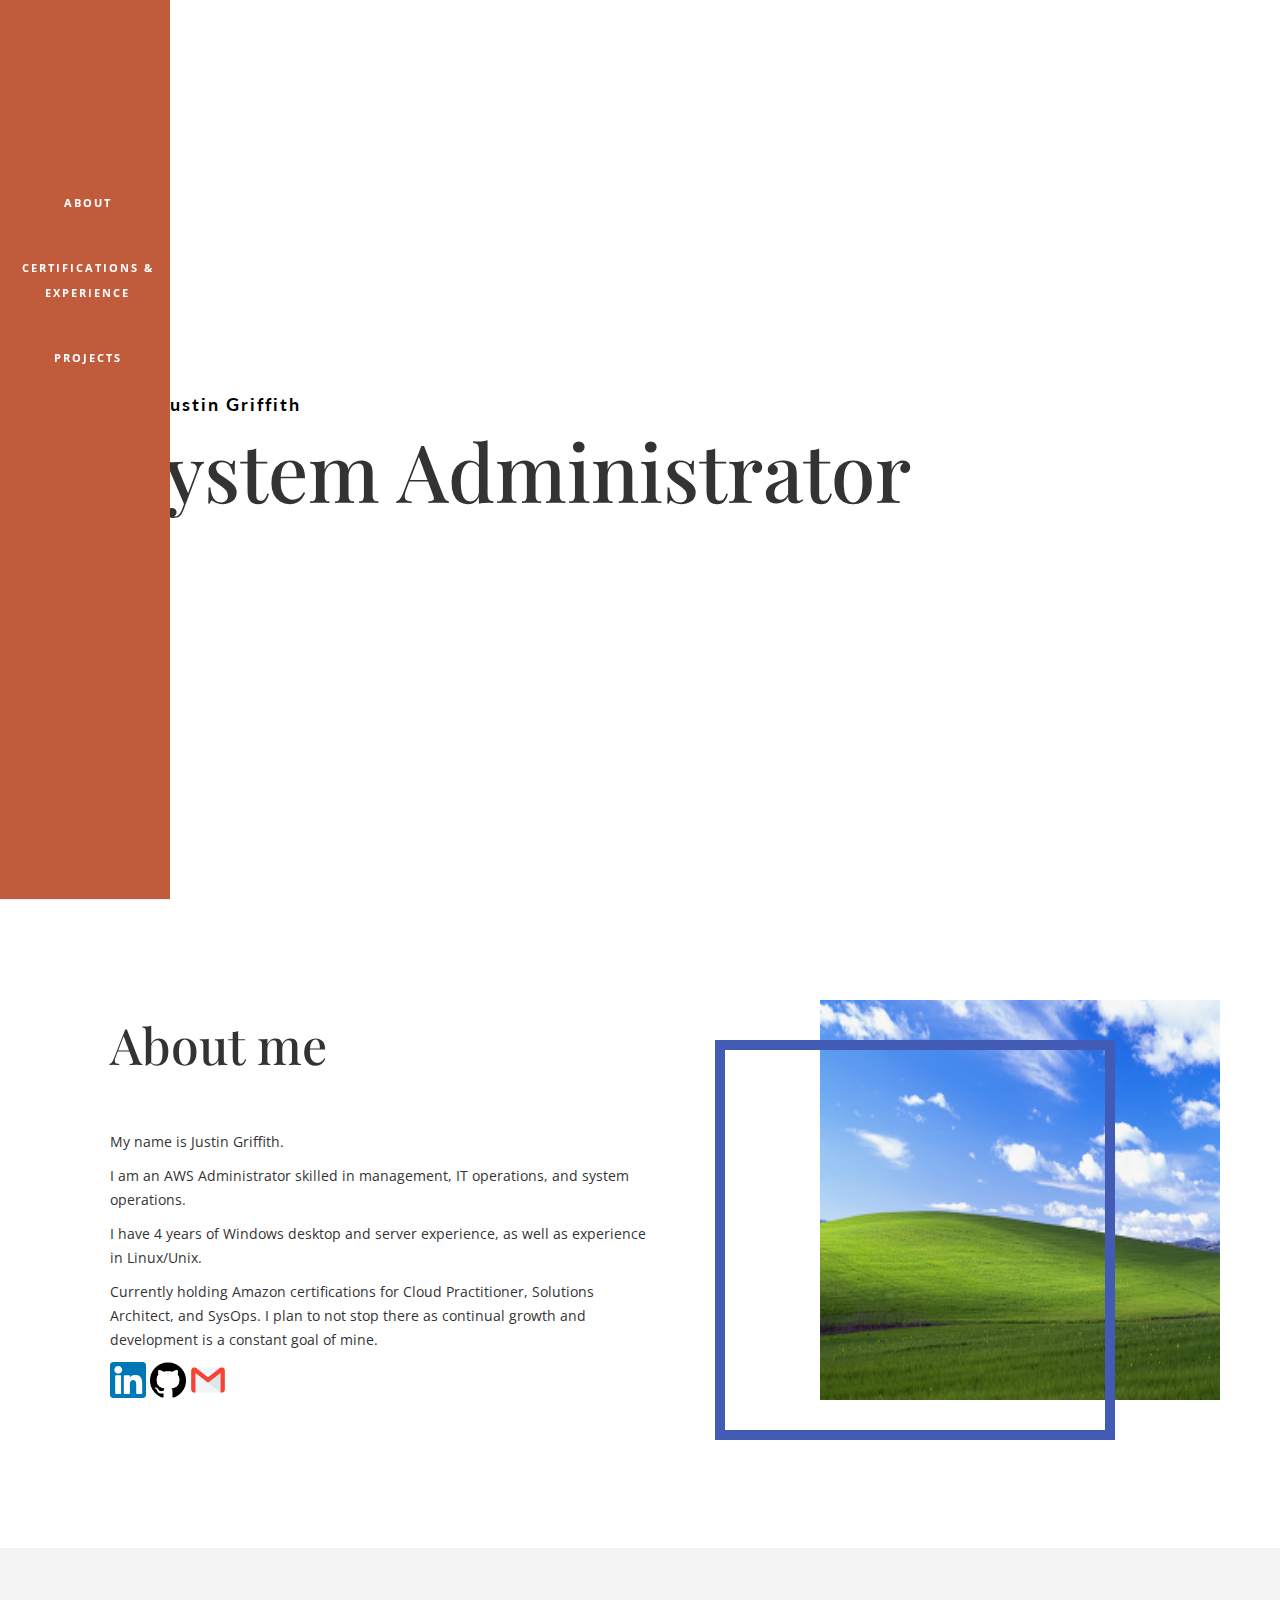
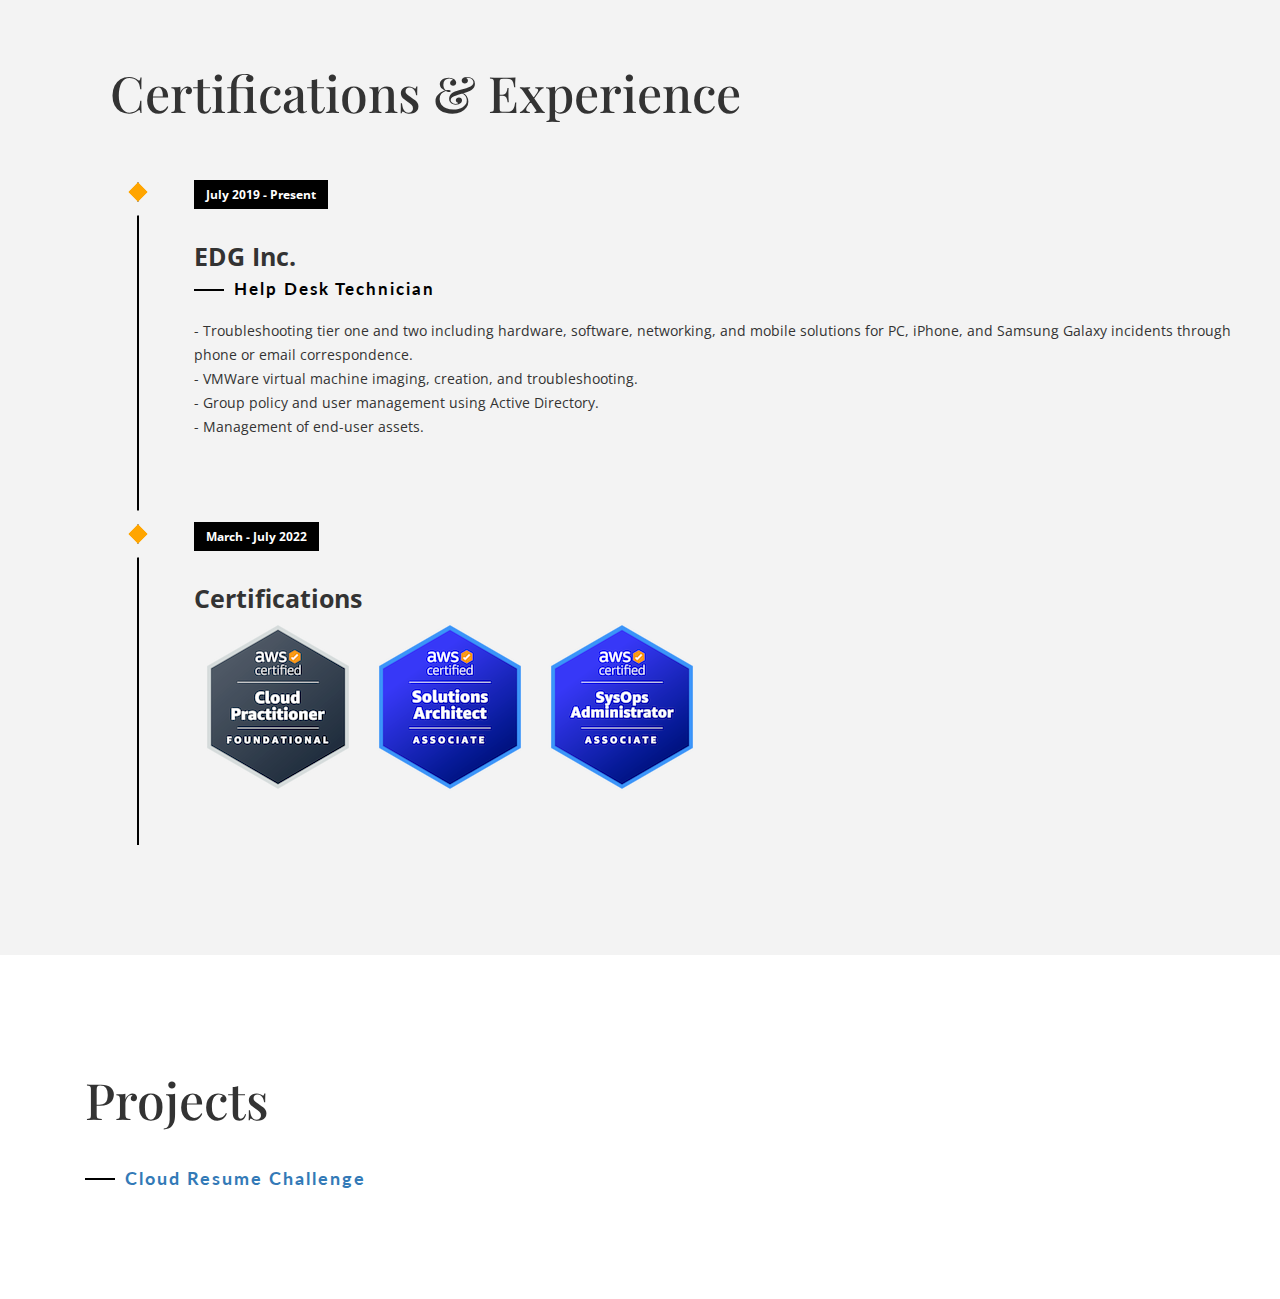
==== commit f35db934: "desc change" ====
--- a/index.html
+++ b/index.html
@@ -71,7 +71,6 @@
             <p>My name is Justin Griffith.</p>
             <p>I am an AWS Administrator skilled in management, IT operations, and system operations.</p>
             <p>I have 4 years of Windows desktop and server experience, as well as experience in Linux/Unix.</p>
-            <p>I have been involved with computers for as long as I can remember. I recall my first computer being a Windows XP machine.</p>
             <p>Currently holding Amazon certifications for Cloud Practitioner, Solutions Architect, and SysOps. I plan to not stop there as continual growth and development is a constant goal of mine.</p>
         <a href="https://www.linkedin.com/in/justin-griffith-8a1306227/" target="_blank" rel="noopener noreferrer"><img src="./img/linkedin.png" alt="https://www.linkedin.com/in/justin-griffith-8a1306227/" width="36" height="36"></a>
         <a href="https://github.com/JUS7iiN" target="_blank" rel="noopener noreferrer"><img src="./img/github.png" alt="https://github.com/JUS7iiN" width="36" height="36"></a>
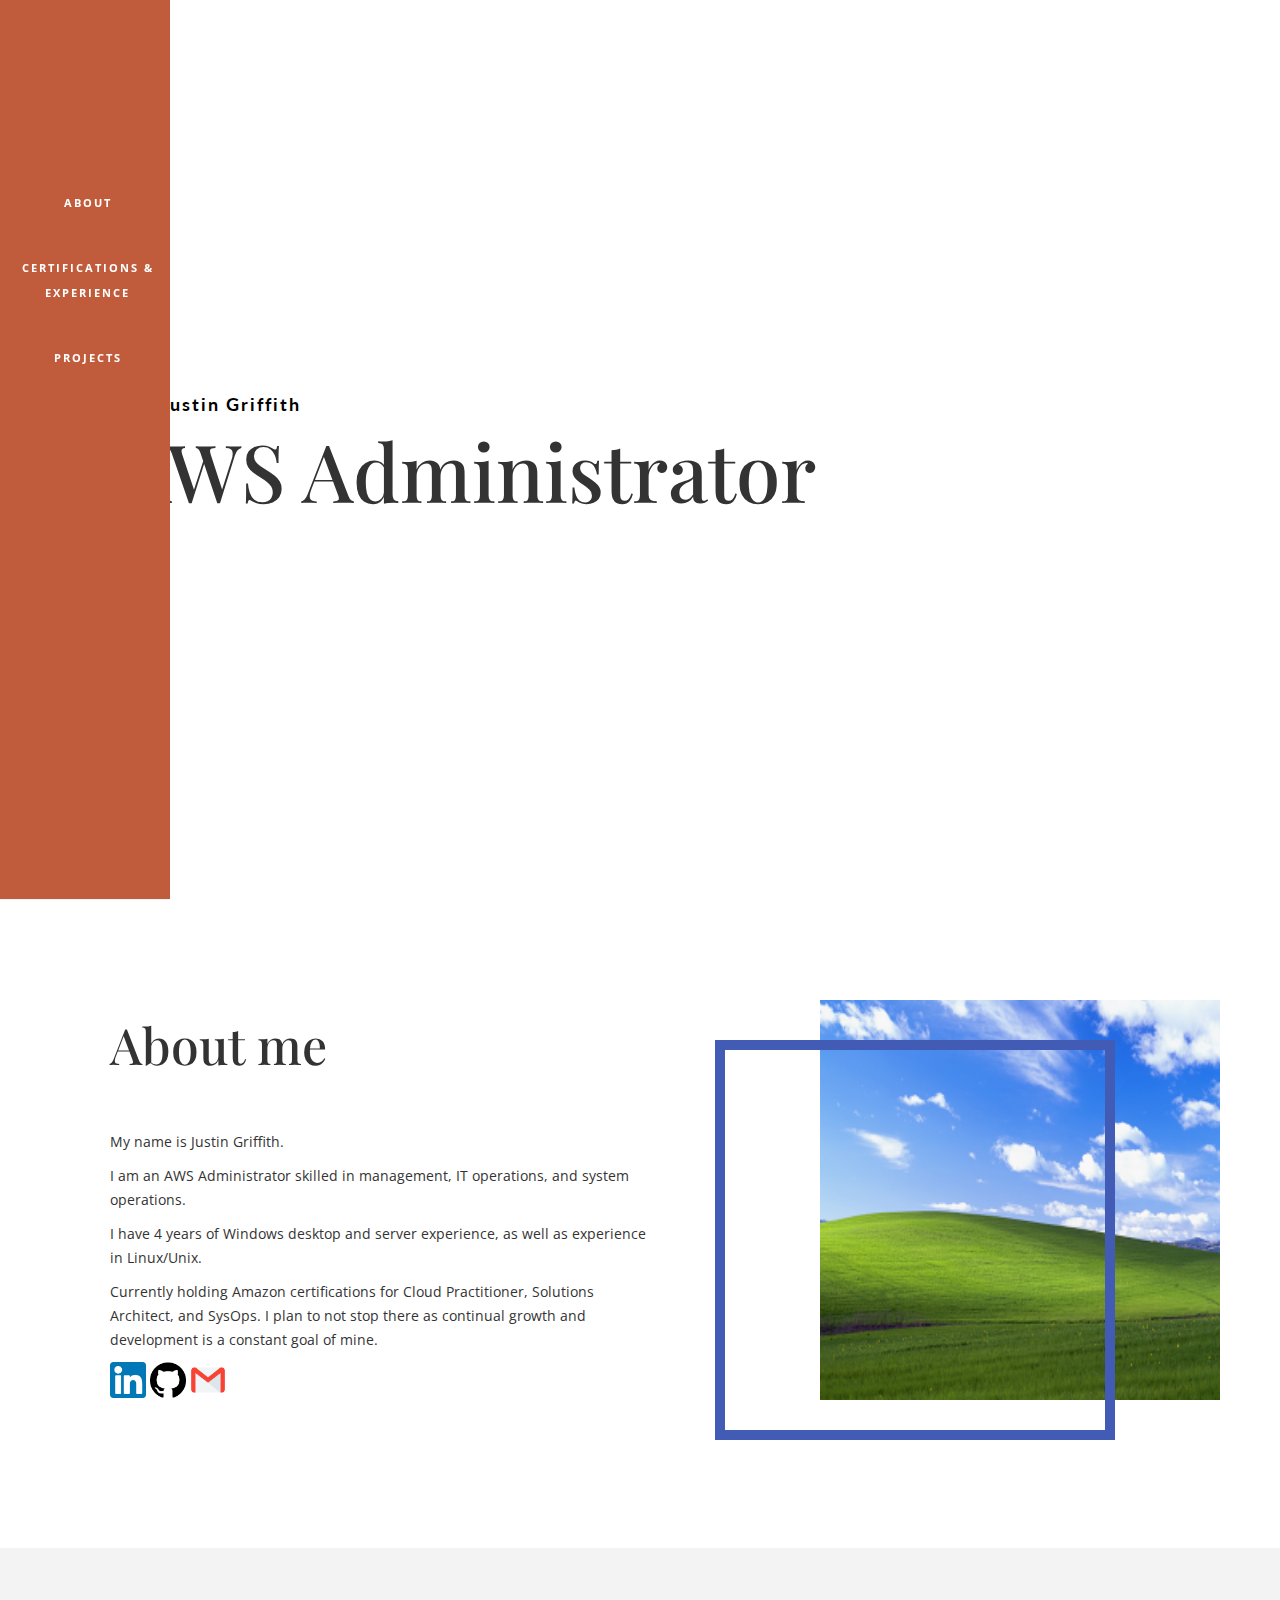
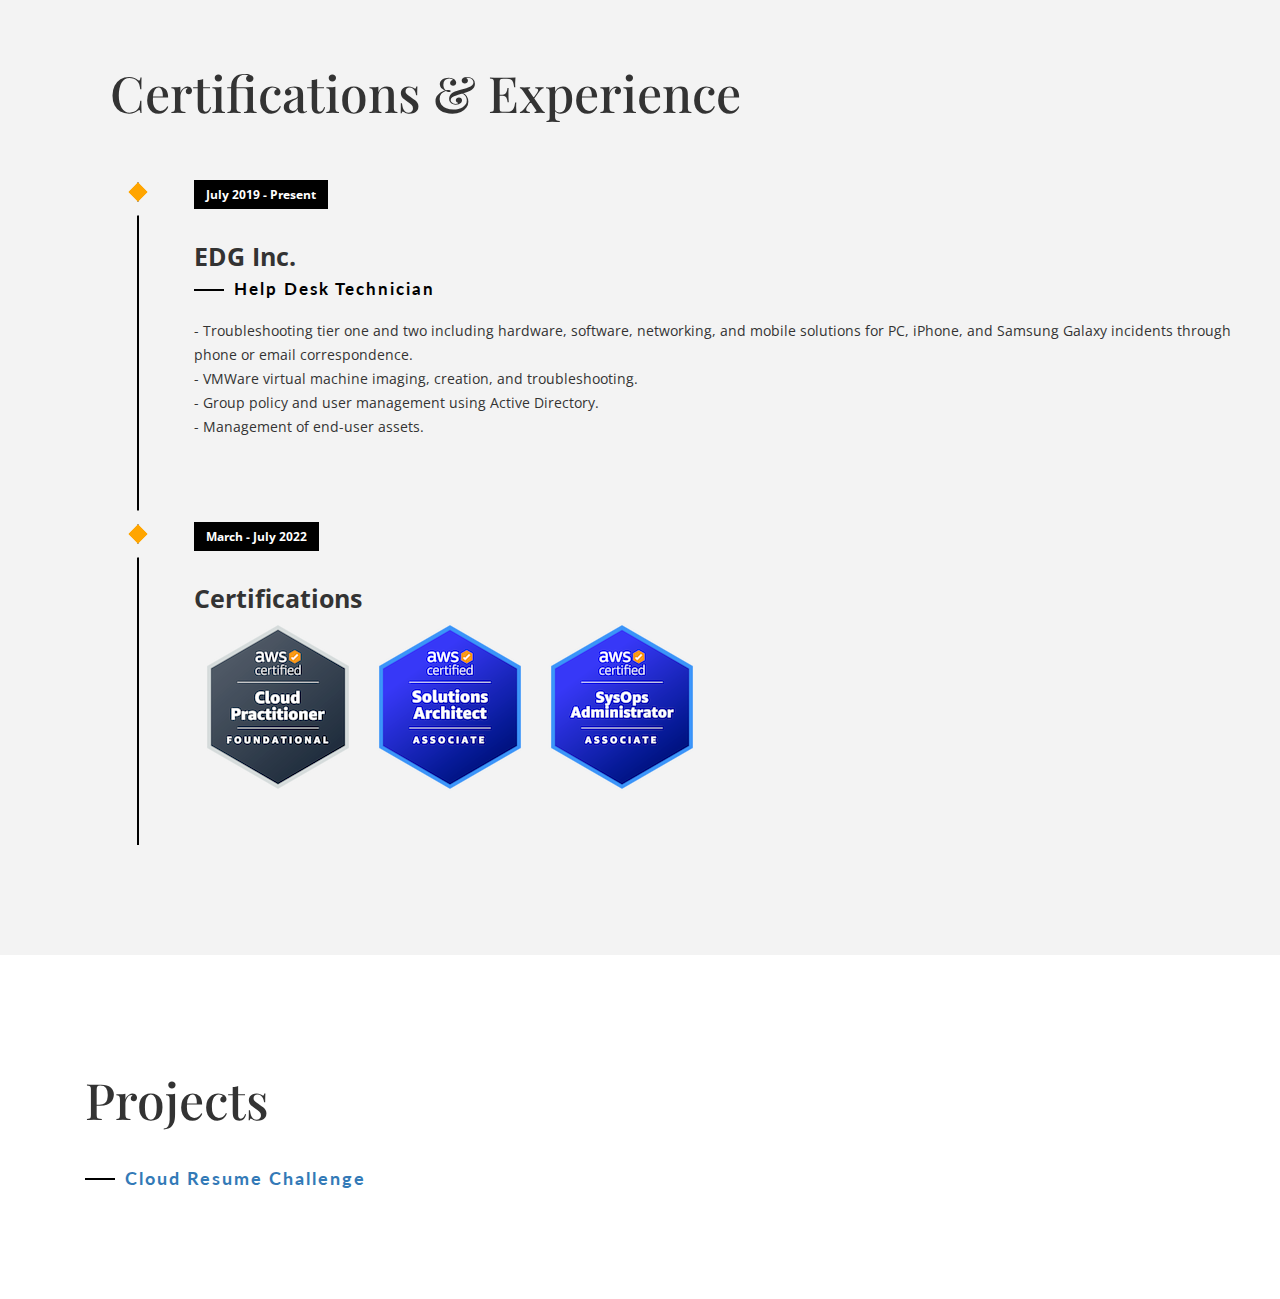
==== commit 74783e3a: "desc change" ====
--- a/index.html
+++ b/index.html
@@ -55,7 +55,7 @@
         <div class="disply-table">
             <div class="table-cell aos-init aos-animate" data-aos="fade-up" data-aos-delay="0">
                 <h4>Justin Griffith</h4>
-          <h1>System Administrator&nbsp;</h1> 
+          <h1>AWS Administrator&nbsp;</h1> 
           </div>
         </div>
     </div>
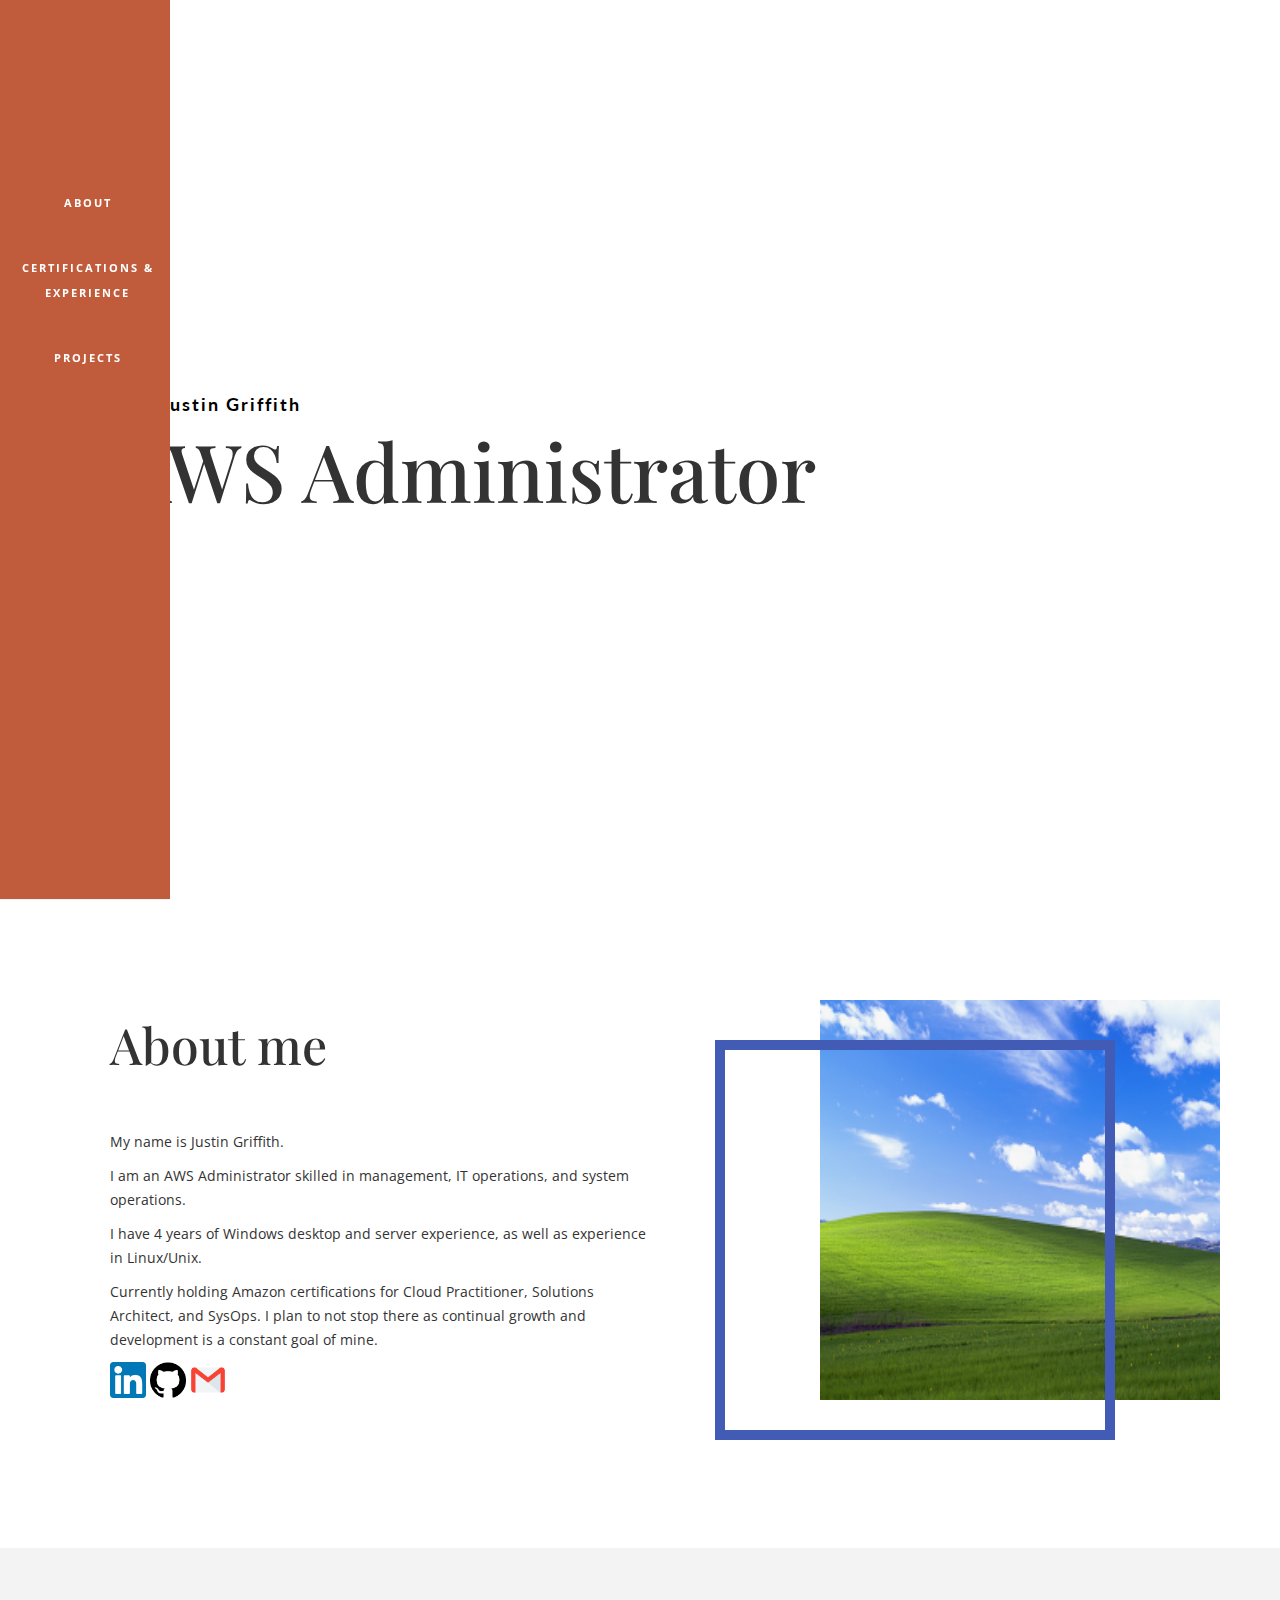
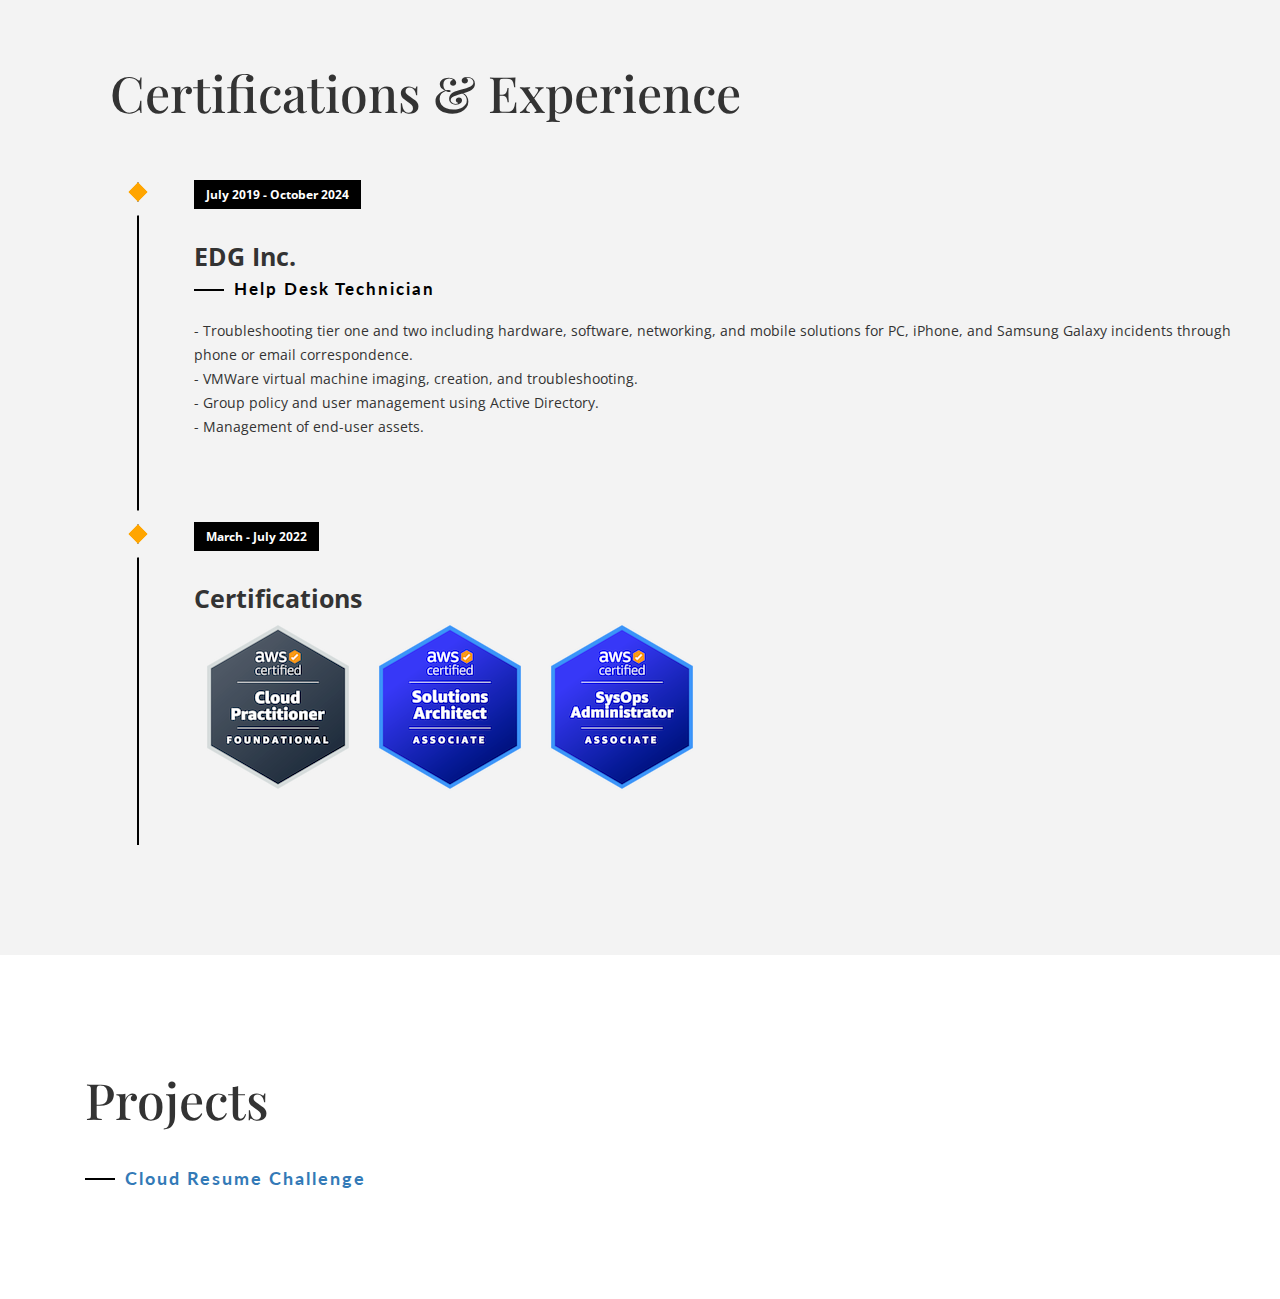
==== commit c441dd24: "Update index.html" ====
--- a/index.html
+++ b/index.html
@@ -98,7 +98,7 @@
                 <li class="timeline-event aos-init aos-animate" data-aos="fade-up">
                     <label class="timeline-event-icon"></label>
                     <div class="timeline-event-copy">
-                        <p class="timeline-event-thumbnail">July 2019 - Present</p>
+                        <p class="timeline-event-thumbnail">July 2019 - October 2024</p>
                         <h3><strong>EDG Inc.</strong></h3>
                         <h4>Help Desk Technician</h4>
                             <p>- Troubleshooting tier one and two including hardware, software, networking, and mobile solutions for PC, iPhone, and Samsung Galaxy incidents through phone or email correspondence.
@@ -136,4 +136,4 @@
 </div>
 <!-- ./projects -->
 
-</body>+</body>
